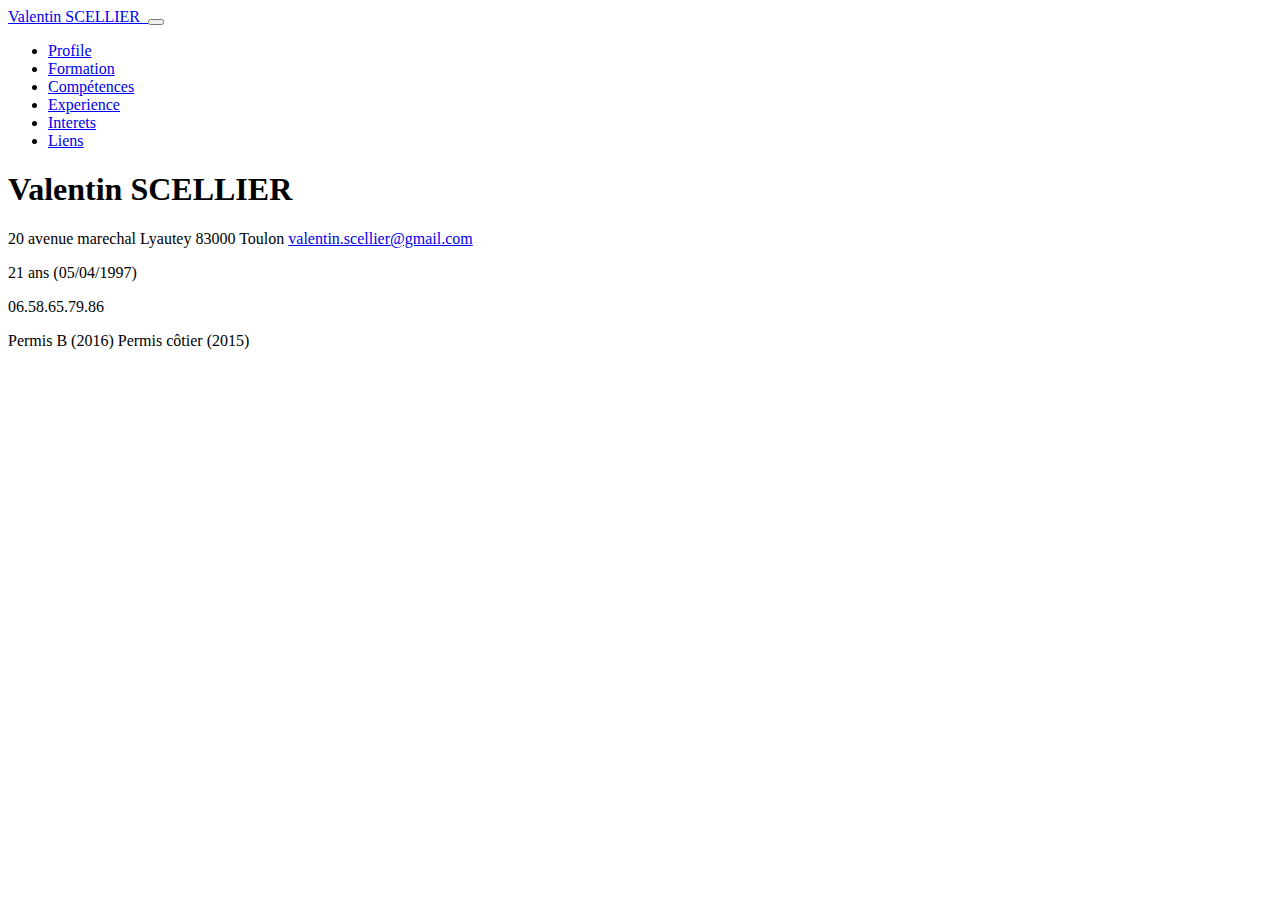
==== index.html @ 752c8156 "section profil" ====
<!DOCTYPE html>
<!DOCTYPE html>
<html lang="fr" dir="ltr">
<head>
  <meta charset="utf-8">
  <meta name="viewport" content="width=device-width, initial-scale=1, shrink-to-fit=no">
  <link href="assets/css/bootstrap.min.css" rel="stylesheet">
  <link href="assets/css/style.css" rel="stylesheet">
  <link href="https://fonts.googleapis.com/css?family=Saira+Extra+Condensed:500,700" rel="stylesheet">
  <link href="https://fonts.googleapis.com/css?family=Muli:400,400i,800,800i" rel="stylesheet">
  <link href="assets/css/all.min.css" rel="stylesheet">
  <title>CV numérique</title>
</head>
<body id="page-top">
  <nav class="navbar navbar-expand-lg navbar-dark bg-dark fixed-top" id="sideNav">
    <a class="navbar-brand js-scroll-trigger" href="#page-top">
      <span class="d-block d-lg-none">Valentin SCELLIER</span>
      <span class="d-none d-lg-block">
        <img class="img-fluid img-profile rounded-circle mx-auto mb-2" src="assets/img/profile.jpg" alt="">
      </span>
    </a>
    <button class="navbar-toggler" type="button" data-toggle="collapse" data-target="#navbarSupportedContent" aria-controls="navbarSupportedContent" aria-expanded="false" aria-label="Toggle navigation">
      <span class="navbar-toggler-icon"></span>
    </button>
    <div class="collapse navbar-collapse" id="navbarSupportedContent">
      <ul class="navbar-nav">
        <li class="nav-item">
          <a class="nav-link js-scroll-trigger" href="#profile">Profile</a>
        </li>
        <li class="nav-item">
          <a class="nav-link js-scroll-trigger" href="#formation">Formation</a>
        </li>
        <li class="nav-item">
          <a class="nav-link js-scroll-trigger" href="#competences">Compétences</a>
        </li>
        <li class="nav-item">
          <a class="nav-link js-scroll-trigger" href="#experience">Experience</a>
        </li>
        <li class="nav-item">
          <a class="nav-link js-scroll-trigger" href="#interets">Interets</a>
        </li>
        <li class="nav-item">
          <a class="nav-link js-scroll-trigger" href="#lien">Liens</a>
        </li>
      </ul>
    </div>
  </nav>
  <div id="profile" class="container-fluid p-0">
      <section class="resume-section p-3 p-lg-5 d-flex d-column" id="about">
        <div class="my-auto">
          <h1>Valentin
            <span class="text-primary">SCELLIER</span>
          </h1>
          <div class="subheading mb-5">20 avenue marechal Lyautey 83000 Toulon
            <a href="mailto:valentin.scellier@gmail.com">valentin.scellier@gmail.com</a>
          </div>
          <p class="lead mb-5">21 ans (05/04/1997)</p>
          <p class="lead mb-5">06.58.65.79.86</p>
          <p class="lead mb-5"> Permis B (2016) Permis côtier (2015)</p>
        </div>

      </section>
  <script src="assets/js/jquery.min.js"></script>
  <script src="assets/js/bootstrap.bundle.min.js"></script>
  <script src="assets/js/jquery.easing.min.js"></script>
  <script src="assets/js/resume.min.js"></script>
</body>
</html>
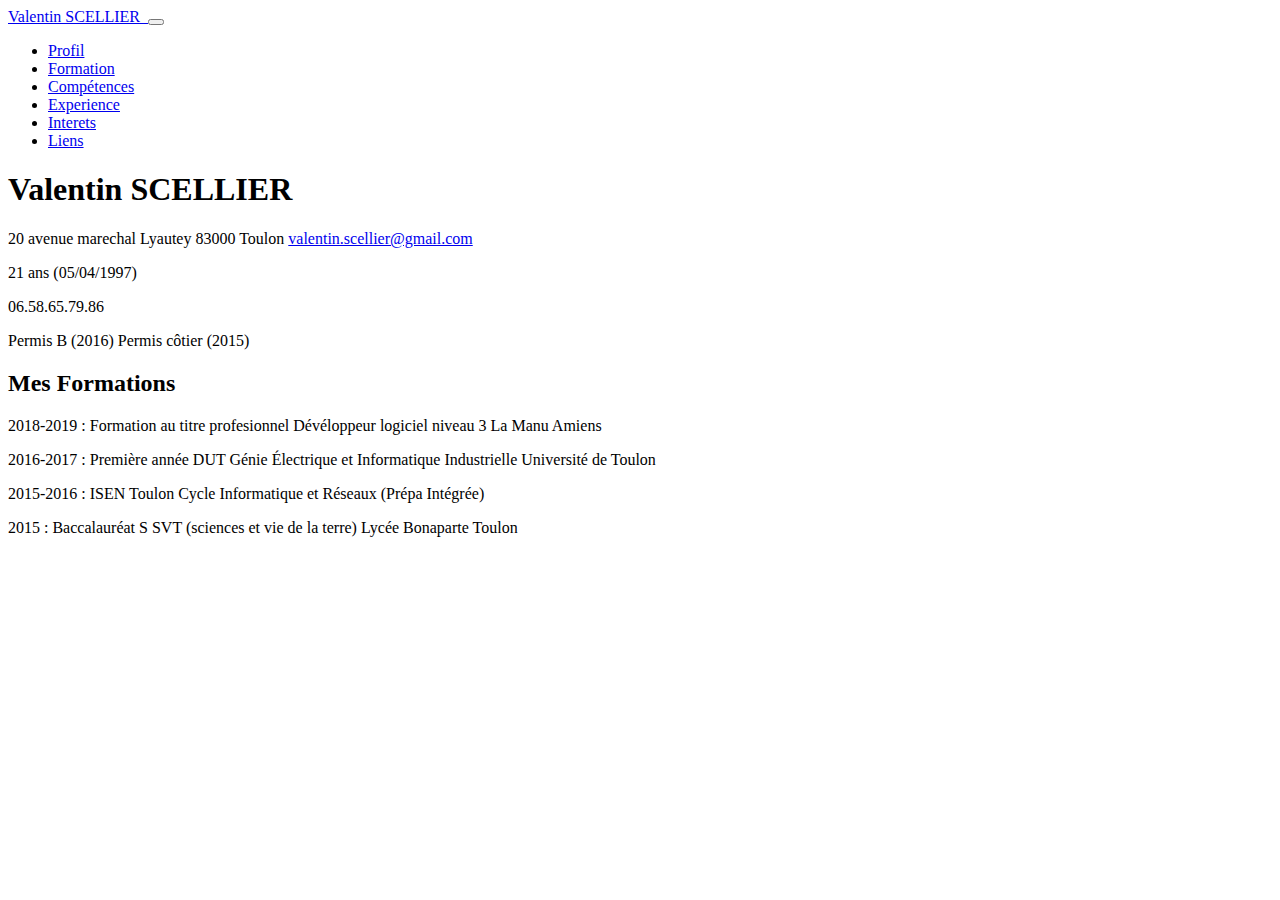
==== commit 678debdf: "section formations" ====
--- a/index.html
+++ b/index.html
@@ -25,7 +25,7 @@
     <div class="collapse navbar-collapse" id="navbarSupportedContent">
       <ul class="navbar-nav">
         <li class="nav-item">
-          <a class="nav-link js-scroll-trigger" href="#profile">Profile</a>
+          <a class="nav-link js-scroll-trigger" href="#profil">Profil</a>
         </li>
         <li class="nav-item">
           <a class="nav-link js-scroll-trigger" href="#formation">Formation</a>
@@ -45,8 +45,8 @@
       </ul>
     </div>
   </nav>
-  <div id="profile" class="container-fluid p-0">
-      <section class="resume-section p-3 p-lg-5 d-flex d-column" id="about">
+  <div id="profil" class="container-fluid p-0">
+      <section class="resume-section p-3 p-lg-5 d-flex d-column">
         <div class="my-auto">
           <h1>Valentin
             <span class="text-primary">SCELLIER</span>
@@ -58,8 +58,24 @@
           <p class="lead mb-5">06.58.65.79.86</p>
           <p class="lead mb-5"> Permis B (2016) Permis côtier (2015)</p>
         </div>
+      </section>
+      <div id="formation" class="container-fluid p-0">
+          <section class="resume-section p-3 p-lg-5 d-flex d-column">
+            <div class="my-auto">
+              <h2>Mes
+                <span class="text-primary">Formations</span>
+              </h2>
+            <div class="my-auto">
+              <p class="lead mb-5">2018-2019 : Formation au titre profesionnel Dévéloppeur logiciel niveau 3 La Manu Amiens </p>
+              <p class="lead mb-5">2016-2017 : Première année DUT Génie Électrique et Informatique Industrielle Université de Toulon </p>
+              <p class="lead mb-5">2015-2016 : ISEN Toulon Cycle Informatique et Réseaux (Prépa Intégrée) </p>
+              <p class="lead mb-5">2015 : Baccalauréat S SVT (sciences et vie de la terre) Lycée Bonaparte Toulon</p>
+            </div>
+          </section>
 
-      </section>
+
+
+
   <script src="assets/js/jquery.min.js"></script>
   <script src="assets/js/bootstrap.bundle.min.js"></script>
   <script src="assets/js/jquery.easing.min.js"></script>
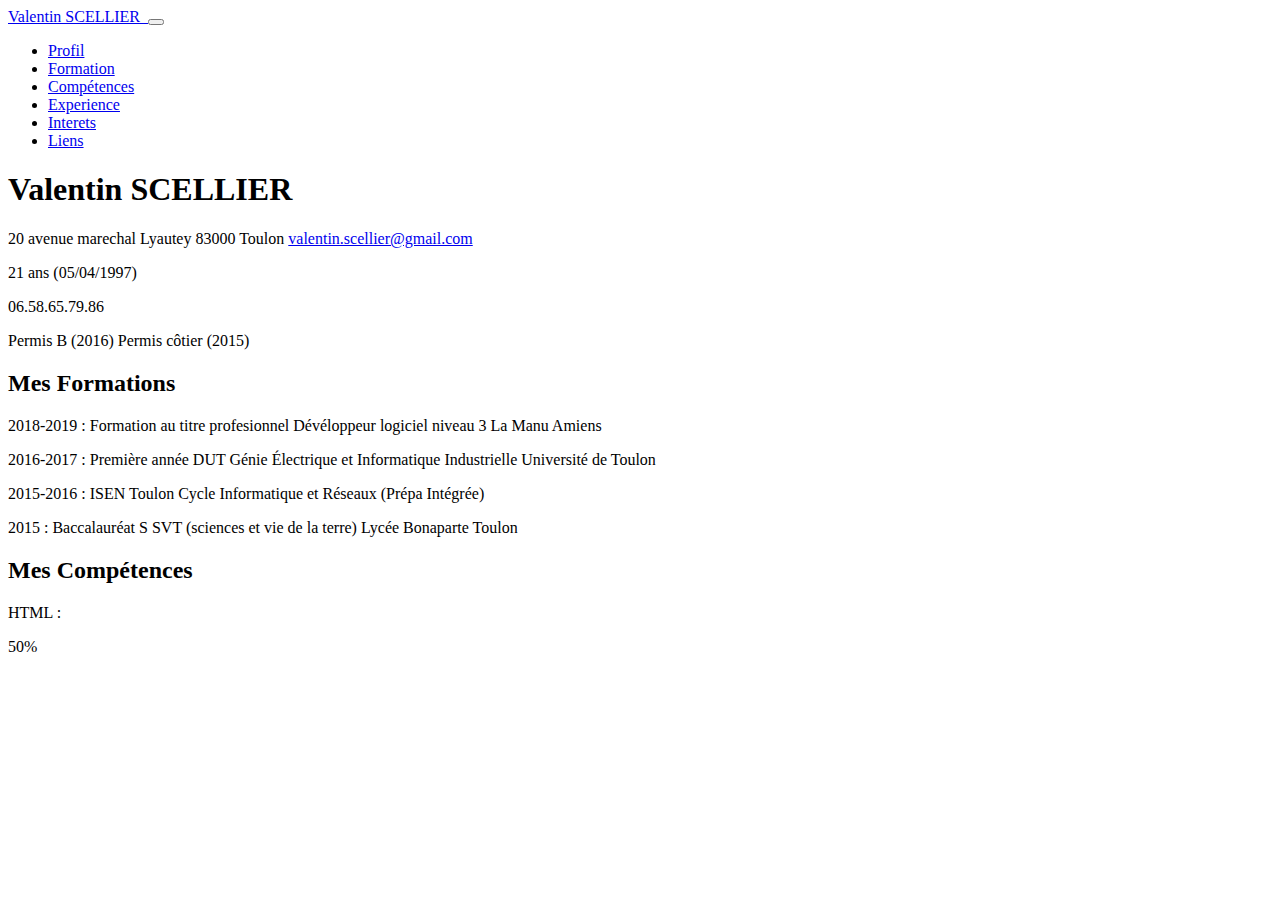
==== commit 67402e1f: "test progress" ====
--- a/index.html
+++ b/index.html
@@ -46,39 +46,54 @@
     </div>
   </nav>
   <div id="profil" class="container-fluid p-0">
+    <section class="resume-section p-3 p-lg-5 d-flex d-column">
+      <div class="my-auto">
+        <h1>Valentin
+          <span class="text-primary">SCELLIER</span>
+        </h1>
+        <div class="subheading mb-5">20 avenue marechal Lyautey 83000 Toulon
+          <a href="mailto:valentin.scellier@gmail.com"> valentin.scellier@gmail.com</a>
+        </div>
+        <p class="lead mb-5">21 ans (05/04/1997)</p>
+        <p class="lead mb-5">06.58.65.79.86</p>
+        <p class="lead mb-5"> Permis B (2016) Permis côtier (2015)</p>
+      </div>
+    </section>
+  </div>
+  <div id="formation" class="container-fluid p-0">
+    <section class="resume-section p-3 p-lg-5 d-flex d-column">
+      <div class="my-auto">
+        <h2>Mes
+          <span class="text-primary">Formations</span>
+        </h2>
+        <div class="my-auto">
+          <p class="lead mb-5">2018-2019 : Formation au titre profesionnel Dévéloppeur logiciel niveau 3 La Manu Amiens </p>
+          <p class="lead mb-5">2016-2017 : Première année DUT Génie Électrique et Informatique Industrielle Université de Toulon </p>
+          <p class="lead mb-5">2015-2016 : ISEN Toulon Cycle Informatique et Réseaux (Prépa Intégrée) </p>
+          <p class="lead mb-5">2015 : Baccalauréat S SVT (sciences et vie de la terre) Lycée Bonaparte Toulon</p>
+        </div>
+      </section>
+    </div>
+    <div id="competences" class="container-fluid p-0">
       <section class="resume-section p-3 p-lg-5 d-flex d-column">
         <div class="my-auto">
-          <h1>Valentin
-            <span class="text-primary">SCELLIER</span>
-          </h1>
-          <div class="subheading mb-5">20 avenue marechal Lyautey 83000 Toulon
-            <a href="mailto:valentin.scellier@gmail.com">valentin.scellier@gmail.com</a>
+          <h2>Mes
+            <span class="text-primary">Compétences</span>
+          </h2>
+          <div class="col-9">
+            <p> HTML : </p>
+            <div class="progress" style="height: 19px;">
+  <div class="progress-bar bg-warning" role="progressbar" style="width: 50%" aria-valuenow="50" aria-valuemin="0" aria-valuemax="100">50%</div>
+</div>
           </div>
-          <p class="lead mb-5">21 ans (05/04/1997)</p>
-          <p class="lead mb-5">06.58.65.79.86</p>
-          <p class="lead mb-5"> Permis B (2016) Permis côtier (2015)</p>
-        </div>
-      </section>
-      <div id="formation" class="container-fluid p-0">
-          <section class="resume-section p-3 p-lg-5 d-flex d-column">
-            <div class="my-auto">
-              <h2>Mes
-                <span class="text-primary">Formations</span>
-              </h2>
-            <div class="my-auto">
-              <p class="lead mb-5">2018-2019 : Formation au titre profesionnel Dévéloppeur logiciel niveau 3 La Manu Amiens </p>
-              <p class="lead mb-5">2016-2017 : Première année DUT Génie Électrique et Informatique Industrielle Université de Toulon </p>
-              <p class="lead mb-5">2015-2016 : ISEN Toulon Cycle Informatique et Réseaux (Prépa Intégrée) </p>
-              <p class="lead mb-5">2015 : Baccalauréat S SVT (sciences et vie de la terre) Lycée Bonaparte Toulon</p>
-            </div>
-          </section>
+        </section>
+      </div>
 
 
 
-
-  <script src="assets/js/jquery.min.js"></script>
-  <script src="assets/js/bootstrap.bundle.min.js"></script>
-  <script src="assets/js/jquery.easing.min.js"></script>
-  <script src="assets/js/resume.min.js"></script>
-</body>
-</html>
+    <script src="assets/js/jquery.min.js"></script>
+    <script src="assets/js/bootstrap.bundle.min.js"></script>
+    <script src="assets/js/jquery.easing.min.js"></script>
+    <script src="assets/js/resume.min.js"></script>
+  </body>
+  </html>
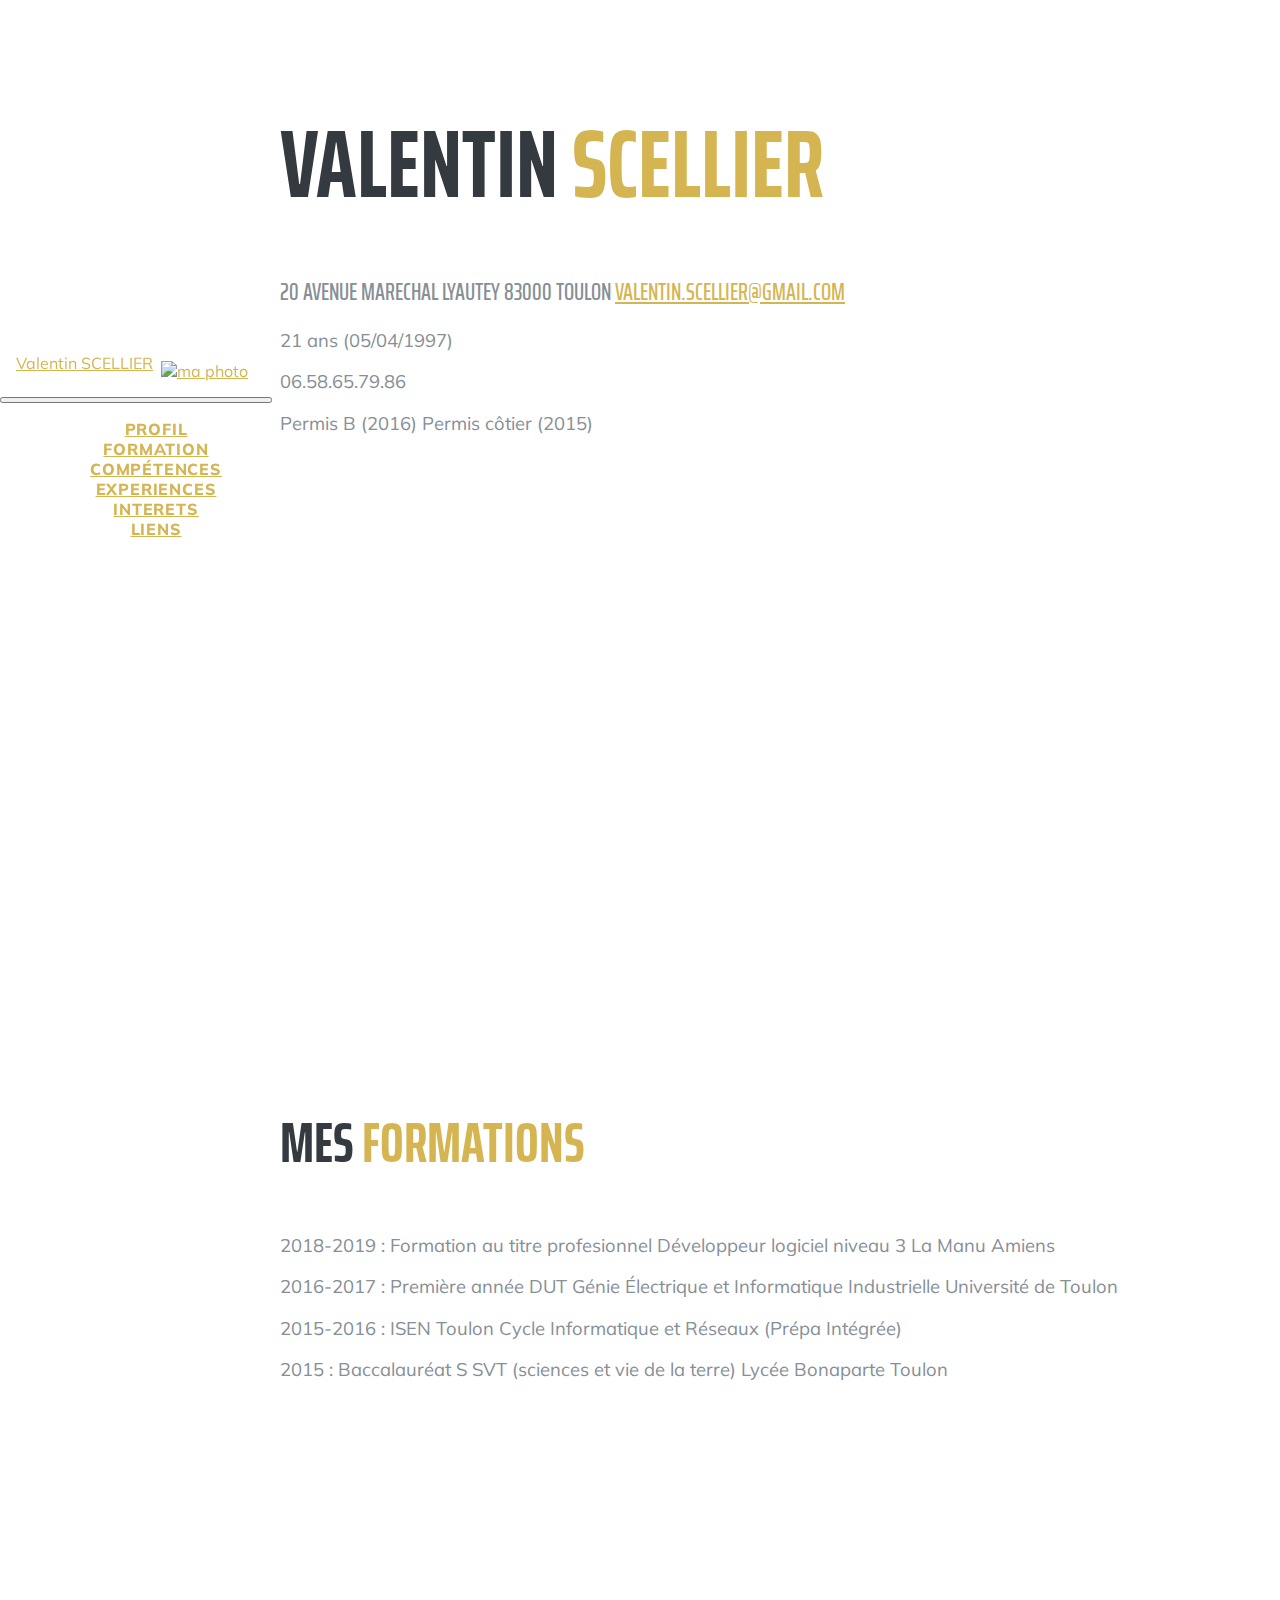
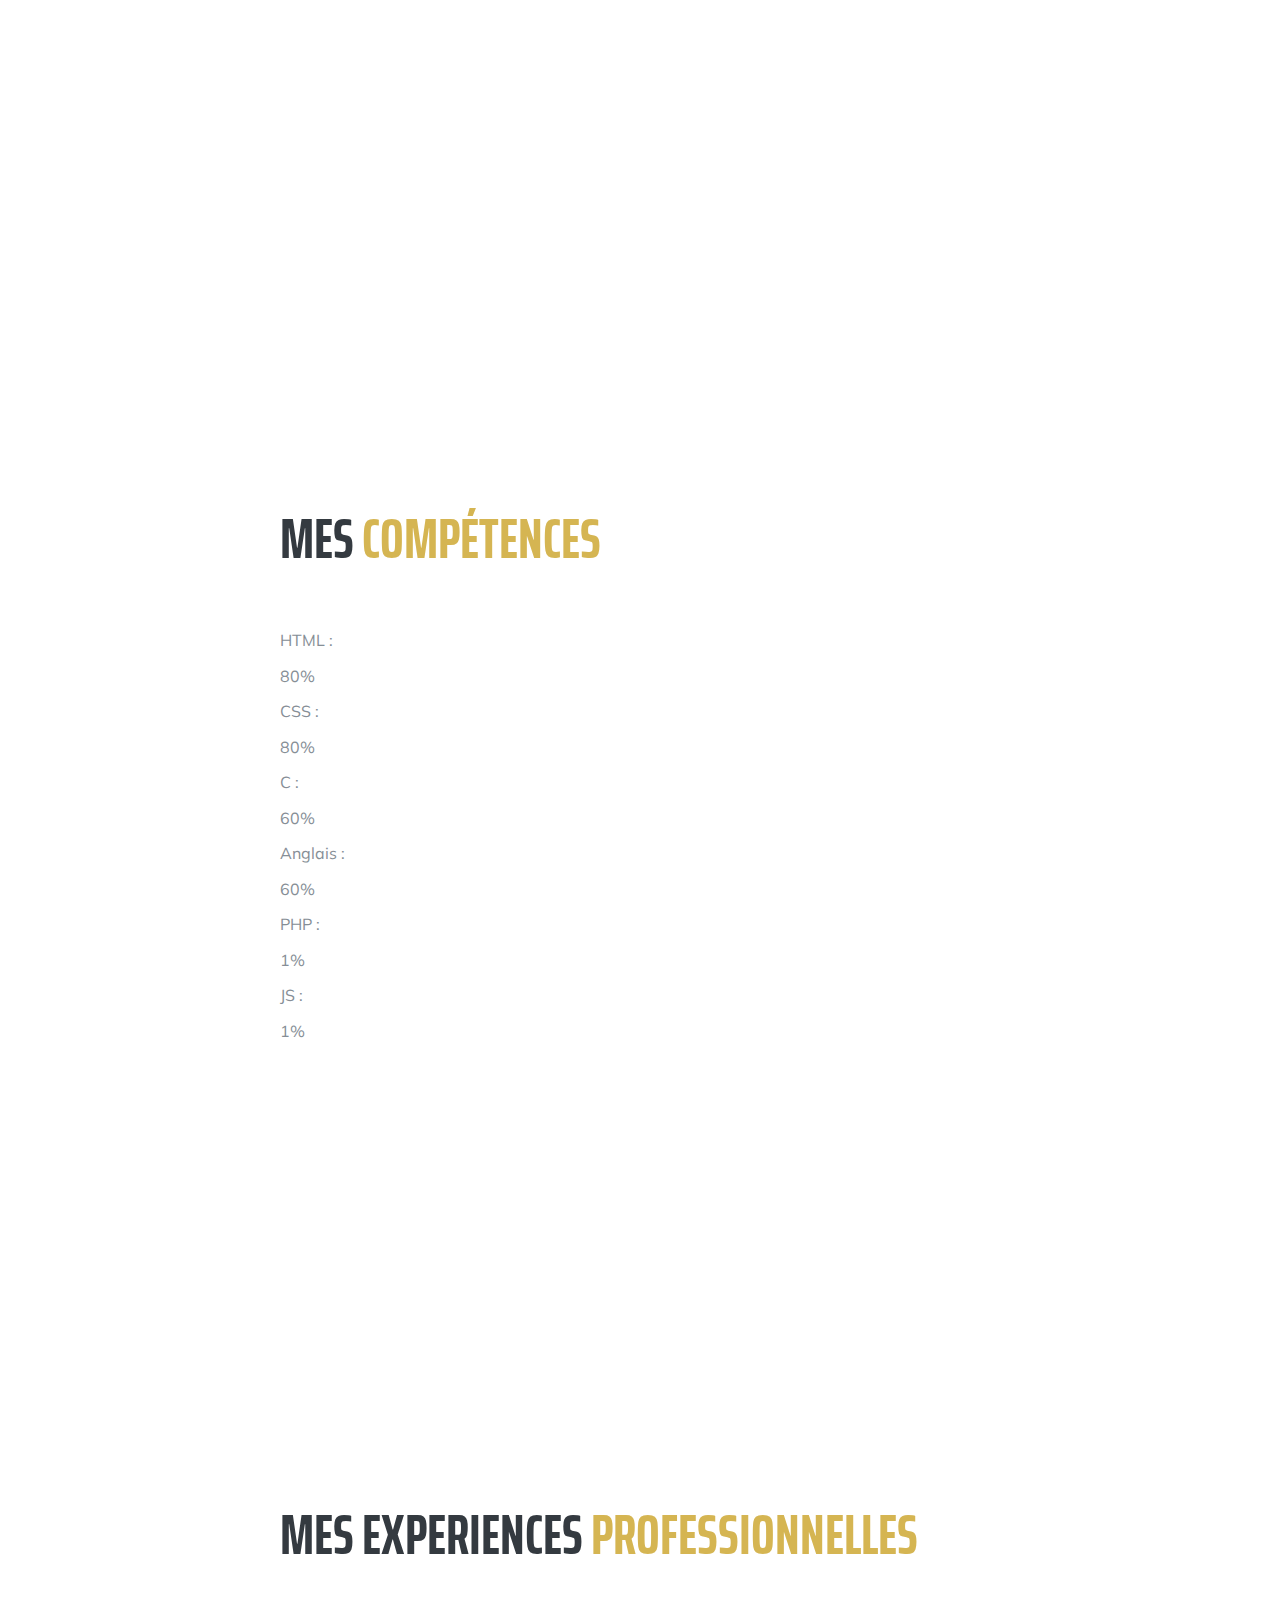
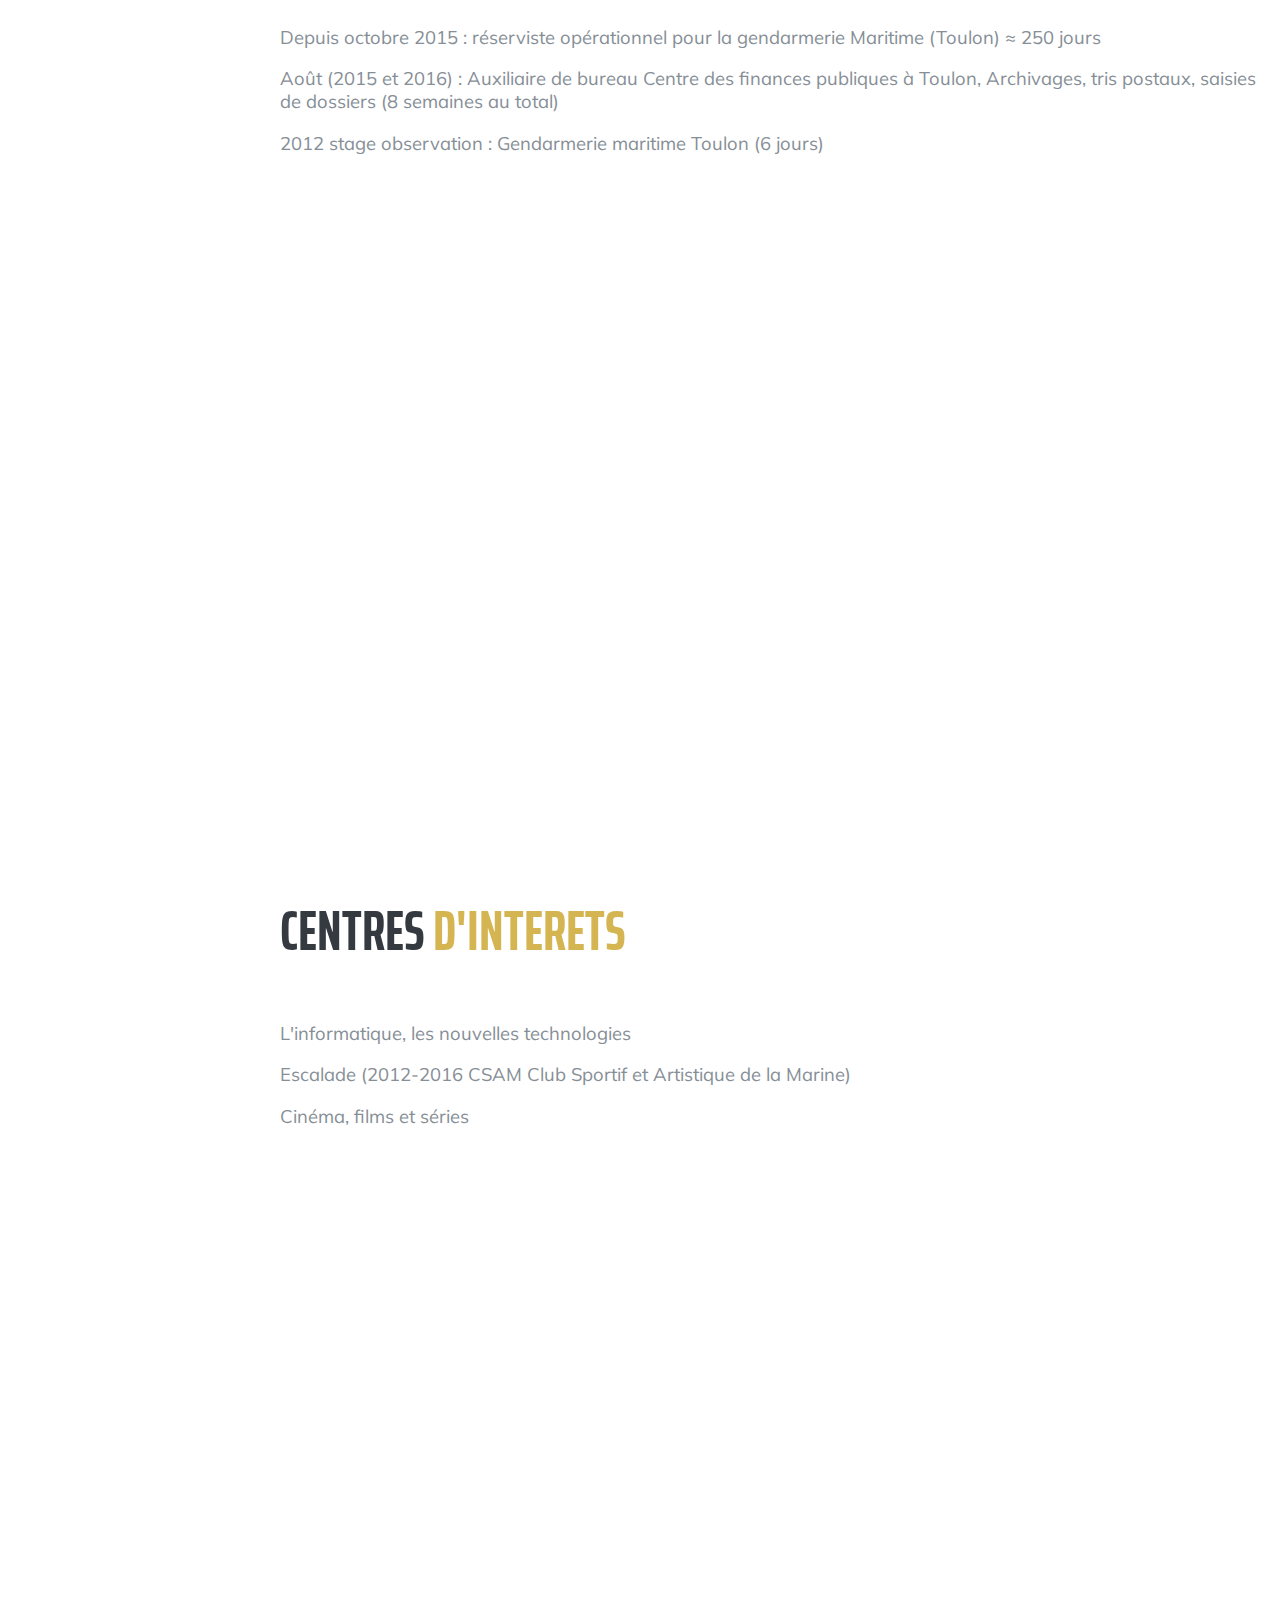
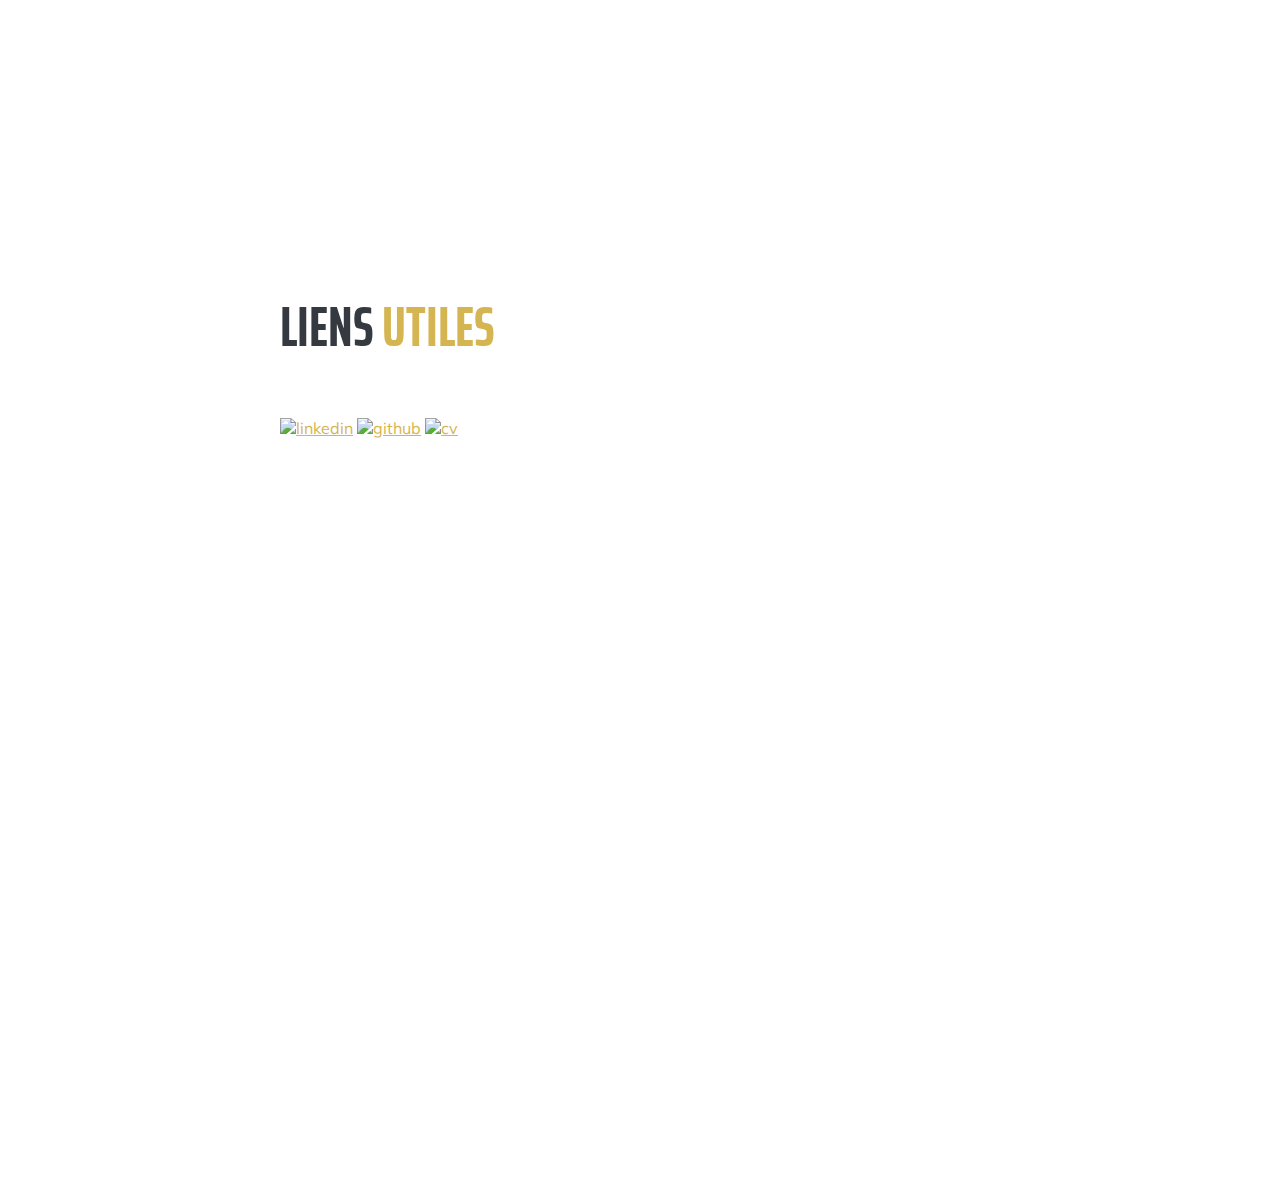
==== commit 0a7e068e: "maybe des fautes a coriger" ====
--- a/index.html
+++ b/index.html
@@ -10,13 +10,14 @@
   <link href="https://fonts.googleapis.com/css?family=Muli:400,400i,800,800i" rel="stylesheet">
   <link href="assets/css/all.min.css" rel="stylesheet">
   <title>CV numérique</title>
+  <link rel="icon" href="assets/img/favicon.png" />
 </head>
 <body id="page-top">
   <nav class="navbar navbar-expand-lg navbar-dark bg-dark fixed-top" id="sideNav">
     <a class="navbar-brand js-scroll-trigger" href="#page-top">
       <span class="d-block d-lg-none">Valentin SCELLIER</span>
       <span class="d-none d-lg-block">
-        <img class="img-fluid img-profile rounded-circle mx-auto mb-2" src="assets/img/profile.jpg" alt="">
+        <img class="img-fluid img-profile rounded-circle mx-auto mb-2" src="assets/img/profile.jpg" alt="ma photo">
       </span>
     </a>
     <button class="navbar-toggler" type="button" data-toggle="collapse" data-target="#navbarSupportedContent" aria-controls="navbarSupportedContent" aria-expanded="false" aria-label="Toggle navigation">
@@ -34,7 +35,7 @@
           <a class="nav-link js-scroll-trigger" href="#competences">Compétences</a>
         </li>
         <li class="nav-item">
-          <a class="nav-link js-scroll-trigger" href="#experience">Experience</a>
+          <a class="nav-link js-scroll-trigger" href="#experience">Experiences</a>
         </li>
         <li class="nav-item">
           <a class="nav-link js-scroll-trigger" href="#interets">Interets</a>
@@ -49,7 +50,7 @@
     <section class="resume-section p-3 p-lg-5 d-flex d-column">
       <div class="my-auto">
         <h1>Valentin
-          <span class="text-primary">SCELLIER</span>
+          <span class="text_color">SCELLIER</span>
         </h1>
         <div class="subheading mb-5">20 avenue marechal Lyautey 83000 Toulon
           <a href="mailto:valentin.scellier@gmail.com"> valentin.scellier@gmail.com</a>
@@ -64,10 +65,10 @@
     <section class="resume-section p-3 p-lg-5 d-flex d-column">
       <div class="my-auto">
         <h2>Mes
-          <span class="text-primary">Formations</span>
+          <span class="text_color">Formations</span>
         </h2>
         <div class="my-auto">
-          <p class="lead mb-5">2018-2019 : Formation au titre profesionnel Dévéloppeur logiciel niveau 3 La Manu Amiens </p>
+          <p class="lead mb-5">2018-2019 : Formation au titre profesionnel Développeur logiciel niveau 3 La Manu Amiens </p>
           <p class="lead mb-5">2016-2017 : Première année DUT Génie Électrique et Informatique Industrielle Université de Toulon </p>
           <p class="lead mb-5">2015-2016 : ISEN Toulon Cycle Informatique et Réseaux (Prépa Intégrée) </p>
           <p class="lead mb-5">2015 : Baccalauréat S SVT (sciences et vie de la terre) Lycée Bonaparte Toulon</p>
@@ -78,22 +79,94 @@
       <section class="resume-section p-3 p-lg-5 d-flex d-column">
         <div class="my-auto">
           <h2>Mes
-            <span class="text-primary">Compétences</span>
+            <span class="text_color">Compétences</span>
           </h2>
-          <div class="col-9">
-            <p> HTML : </p>
-            <div class="progress" style="height: 19px;">
-  <div class="progress-bar bg-warning" role="progressbar" style="width: 50%" aria-valuenow="50" aria-valuemin="0" aria-valuemax="100">50%</div>
-</div>
+          <div class="row">
+            <div class="col-6">
+              <p> HTML : </p>
+              <div class="progress" style="height: 19px;">
+                <div class="progress-bar bg-warning" role="progressbar" style="width: 80%" aria-valuenow="80" aria-valuemin="0" aria-valuemax="100">80%</div>
+              </div>
+            </div>
+            <div class="col-6">
+              <p> CSS : </p>
+              <div class="progress" style="height: 19px;">
+                <div class="progress-bar bg-warning" role="progressbar" style="width: 80%" aria-valuenow="80" aria-valuemin="0" aria-valuemax="100">80%</div>
+              </div>
+            </div>
+          </div>
+          <div class="row">
+            <div class="col-6">
+              <p> C : </p>
+              <div class="progress" style="height: 19px;">
+                <div class="progress-bar bg-warning" role="progressbar" style="width: 60%" aria-valuenow="60" aria-valuemin="0" aria-valuemax="100">60%</div>
+              </div>
+            </div>
+            <div class="col-6">
+              <p> Anglais : </p>
+              <div class="progress" style="height: 19px;">
+                <div class="progress-bar bg-warning" role="progressbar" style="width: 60%" aria-valuenow="60" aria-valuemin="0" aria-valuemax="100">60%</div>
+              </div>
+            </div>
+          </div>
+          <div class="row">
+            <div class="col-6">
+              <p> PHP : </p>
+              <div class="progress" style="height: 19px;">
+                <div class="progress-bar bg-warning" role="progressbar" style="width: 1%" aria-valuenow="1" aria-valuemin="0" aria-valuemax="100">1%</div>
+              </div>
+            </div>
+            <div class="col-6">
+              <p> JS : </p>
+              <div class="progress" style="height: 19px;">
+                <div class="progress-bar bg-warning" role="progressbar" style="width: 1%" aria-valuenow="1" aria-valuemin="0" aria-valuemax="100">1%</div>
+              </div>
+            </div>
           </div>
         </section>
       </div>
-
-
-
-    <script src="assets/js/jquery.min.js"></script>
-    <script src="assets/js/bootstrap.bundle.min.js"></script>
-    <script src="assets/js/jquery.easing.min.js"></script>
-    <script src="assets/js/resume.min.js"></script>
-  </body>
-  </html>
+      <div id="experience" class="container-fluid p-0">
+        <section class="resume-section p-3 p-lg-5 d-flex d-column">
+          <div class="my-auto">
+            <h2>Mes Experiences
+              <span class="text_color">Professionnelles</span>
+            </h2>
+            <div class="my-auto">
+              <p class="lead mb-5">Depuis octobre 2015 : réserviste opérationnel pour la gendarmerie Maritime (Toulon) ≈ 250 jours </p>
+              <p class="lead mb-5">Août (2015 et 2016) : Auxiliaire de bureau Centre des finances publiques à Toulon, Archivages, tris postaux, saisies de dossiers (8 semaines au total) </p>
+              <p class="lead mb-5">2012 stage observation : Gendarmerie maritime Toulon (6 jours)</p>
+            </div>
+          </section>
+        </div>
+        <div id="interets" class="container-fluid p-0">
+          <section class="resume-section p-3 p-lg-5 d-flex d-column">
+            <div class="my-auto">
+              <h2>Centres
+                <span class="text_color">d'Interets</span>
+              </h2>
+              <div class="my-auto">
+                <p class="lead mb-5">L'informatique, les nouvelles technologies </p>
+                <p class="lead mb-5"> Escalade (2012-2016 CSAM Club Sportif et Artistique de la Marine) </p>
+                <p class="lead mb-5"> Cinéma, films et séries </p>
+              </div>
+            </section>
+          </div>
+          <div id="lien" class="container-fluid p-0">
+            <section class="resume-section p-3 p-lg-5 d-flex d-column">
+              <div class="my-auto">
+                <h2>Liens
+                  <span class="text_color">Utiles</span>
+                </h2>
+                <div>
+                  <a href="https://www.linkedin.com/in/valentin-scellier-959616170/"><img src="assets/img/linkedin.png" alt="linkedin" title="linkedin"></a></img>
+                  <a href="https://github.com/ValentinSce"><img src="assets/img/github.png" alt="github" title="github"></a></img>
+                  <a href="assets/cv.pdf" download="assets/cv.pdf"><img src="assets/img/doc-cv.png" alt="cv" title="cv papier"></a></img>
+                </div>
+              </section>
+            </div>
+            <script src="assets/js/jquery.min.js"></script>
+            <script src="assets/js/bootstrap.bundle.min.js"></script>
+            <script src="assets/js/jquery.easing.min.js"></script>
+            <script src="assets/js/resume.min.js"></script>
+          </body>
+          </html>
--- a/assets/css/style.css
+++ b/assets/css/style.css
@@ -0,0 +1,172 @@
+/*!
+* Start Bootstrap - Resume v5.0.2 (https://startbootstrap.com/template-overviews/resume)
+* Copyright 2013-2018 Start Bootstrap
+* Licensed under MIT (https://github.com/BlackrockDigital/startbootstrap-resume/blob/master/LICENSE)
+*/
+
+body {
+  font-family: 'Muli', -apple-system, BlinkMacSystemFont, 'Segoe UI', Roboto, 'Helvetica Neue', Arial, sans-serif, 'Apple Color Emoji', 'Segoe UI Emoji', 'Segoe UI Symbol', 'Noto Color Emoji';
+  padding-top: 54px;
+  color: #868e96;
+}
+
+@media (min-width: 992px) {
+  body {
+    padding-top: 0;
+    padding-left: 17rem;
+  }
+}
+
+h1,
+h2 {
+  font-family: 'Saira Extra Condensed', -apple-system, BlinkMacSystemFont, 'Segoe UI', Roboto, 'Helvetica Neue', Arial, sans-serif, 'Apple Color Emoji', 'Segoe UI Emoji', 'Segoe UI Symbol', 'Noto Color Emoji';
+  font-weight: 700;
+  text-transform: uppercase;
+  color: #343a40;
+}
+
+h1 {
+  font-size: 6rem;
+  line-height: 5.5rem;
+}
+
+h2 {
+  font-size: 3.5rem;
+}
+
+p.lead {
+  font-size: 1.15rem;
+  font-weight: 400;
+}
+
+.subheading {
+  text-transform: uppercase;
+  font-weight: 500;
+  font-family: 'Saira Extra Condensed', -apple-system, BlinkMacSystemFont, 'Segoe UI', Roboto, 'Helvetica Neue', Arial, sans-serif, 'Apple Color Emoji', 'Segoe UI Emoji', 'Segoe UI Symbol', 'Noto Color Emoji';
+  font-size: 1.5rem;
+}
+
+.social-icons a {
+  display: inline-block;
+  height: 3.5rem;
+  width: 3.5rem;
+  background-color: #495057;
+  color: #fff !important;
+  border-radius: 100%;
+  text-align: center;
+  font-size: 1.5rem;
+  line-height: 3.5rem;
+  margin-right: 1rem;
+}
+
+.dev-icons {
+  font-size: 3rem;
+}
+
+.dev-icons .list-inline-item i:hover {
+  color:#D5B552 ;
+}
+
+#sideNav .navbar-nav .nav-item .nav-link {
+  font-weight: 800;
+  letter-spacing: 0.05rem;
+  text-transform: uppercase;
+}
+
+#sideNav .navbar-toggler:focus {
+  outline-color: #d48a6e;
+}
+
+@media (min-width: 992px) {
+  #sideNav {
+    text-align: center;
+    position: fixed;
+    top: 0;
+    left: 0;
+    display: -webkit-box;
+    display: -ms-flexbox;
+    display: flex;
+    -webkit-box-orient: vertical;
+    -webkit-box-direction: normal;
+    -ms-flex-direction: column;
+    flex-direction: column;
+    width: 17rem;
+    height: 100vh;
+  }
+  #sideNav .navbar-brand {
+    display: -webkit-box;
+    display: -ms-flexbox;
+    display: flex;
+    margin: auto auto 0;
+    padding: 0.5rem;
+  }
+  #sideNav .navbar-brand .img-profile {
+    max-width: 10rem;
+    max-height: 10rem;
+    border: 0.5rem solid rgba(255, 255, 255, 0.2);
+  }
+  #sideNav .navbar-collapse {
+    display: -webkit-box;
+    display: -ms-flexbox;
+    display: flex;
+    -webkit-box-align: start;
+    -ms-flex-align: start;
+    align-items: flex-start;
+    -webkit-box-flex: 0;
+    -ms-flex-positive: 0;
+    flex-grow: 0;
+    width: 100%;
+    margin-bottom: auto;
+  }
+  #sideNav .navbar-collapse .navbar-nav {
+    -webkit-box-orient: vertical;
+    -webkit-box-direction: normal;
+    -ms-flex-direction: column;
+    flex-direction: column;
+    width: 100%;
+  }
+  #sideNav .navbar-collapse .navbar-nav .nav-item {
+    display: block;
+  }
+  #sideNav .navbar-collapse .navbar-nav .nav-item .nav-link {
+    display: block;
+  }
+}
+
+section.resume-section {
+  padding-top: 5rem !important;
+  padding-bottom: 5rem !important;
+  max-width: 75rem;
+}
+
+section.resume-section .resume-item .resume-date {
+  min-width: none;
+}
+
+@media (min-width: 768px) {
+  section.resume-section {
+    min-height: 100vh;
+  }
+  section.resume-section .resume-item .resume-date {
+    min-width: 18rem;
+  }
+}
+
+@media (min-width: 992px) {
+  section.resume-section {
+    padding-top: 3rem !important;
+    padding-bottom: 3rem !important;
+  }
+}
+
+.bg-primary {
+  background-color:#D5B552 !important;
+}
+
+.text_color {
+  color:#D5B552  !important;
+}
+
+a {
+  color:#D5B552 ;
+}
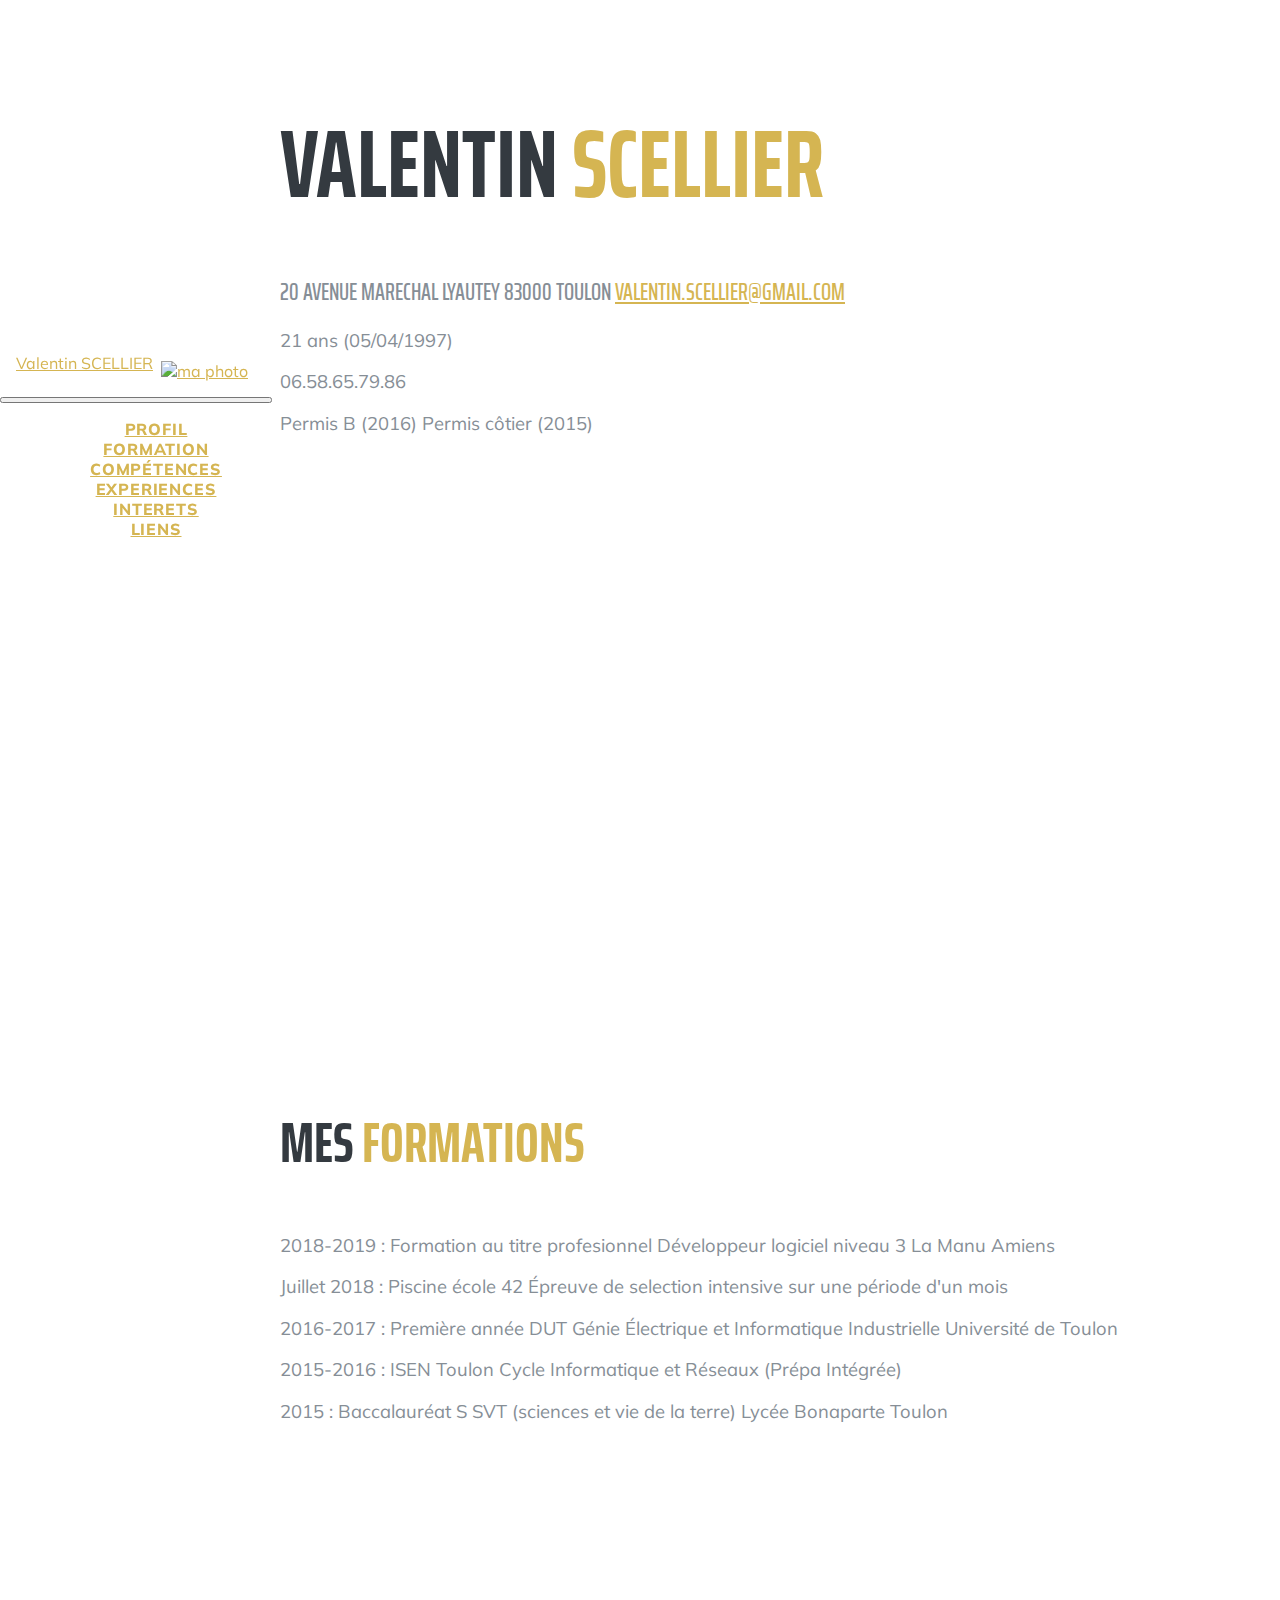
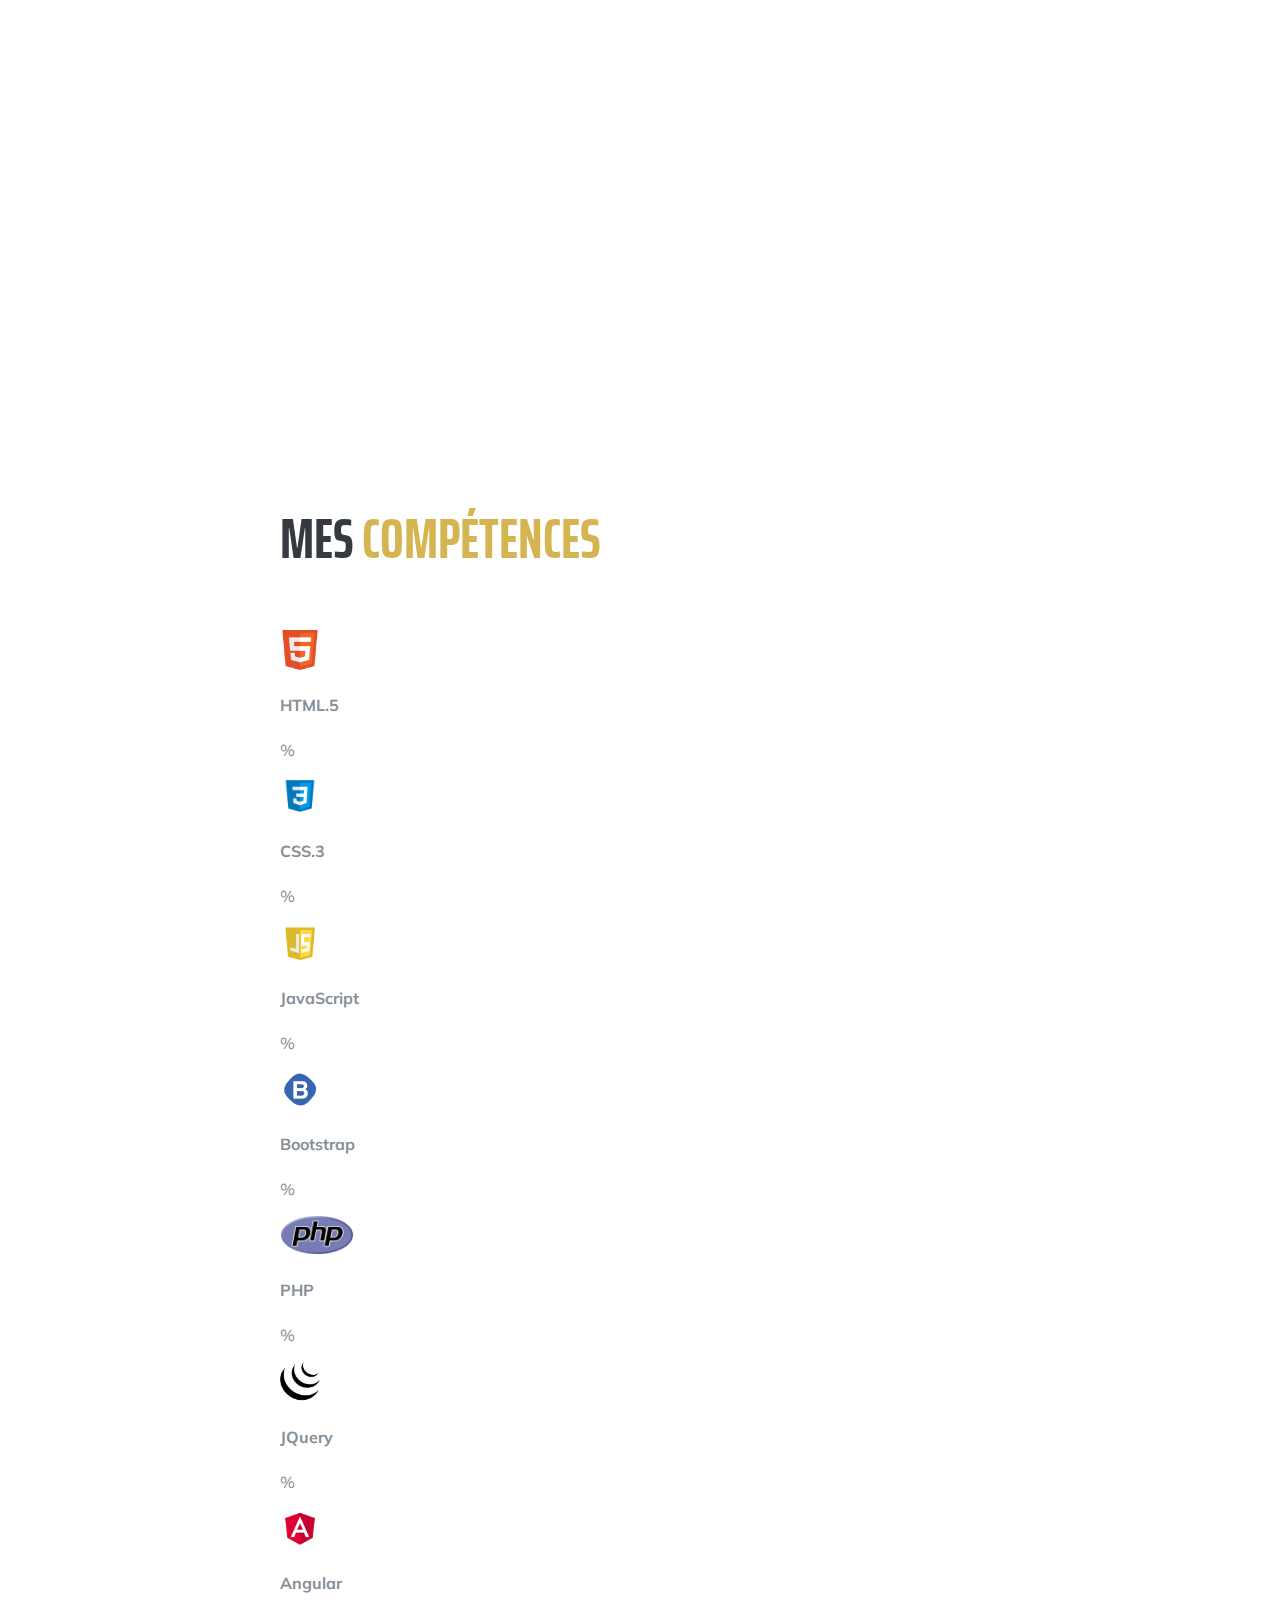
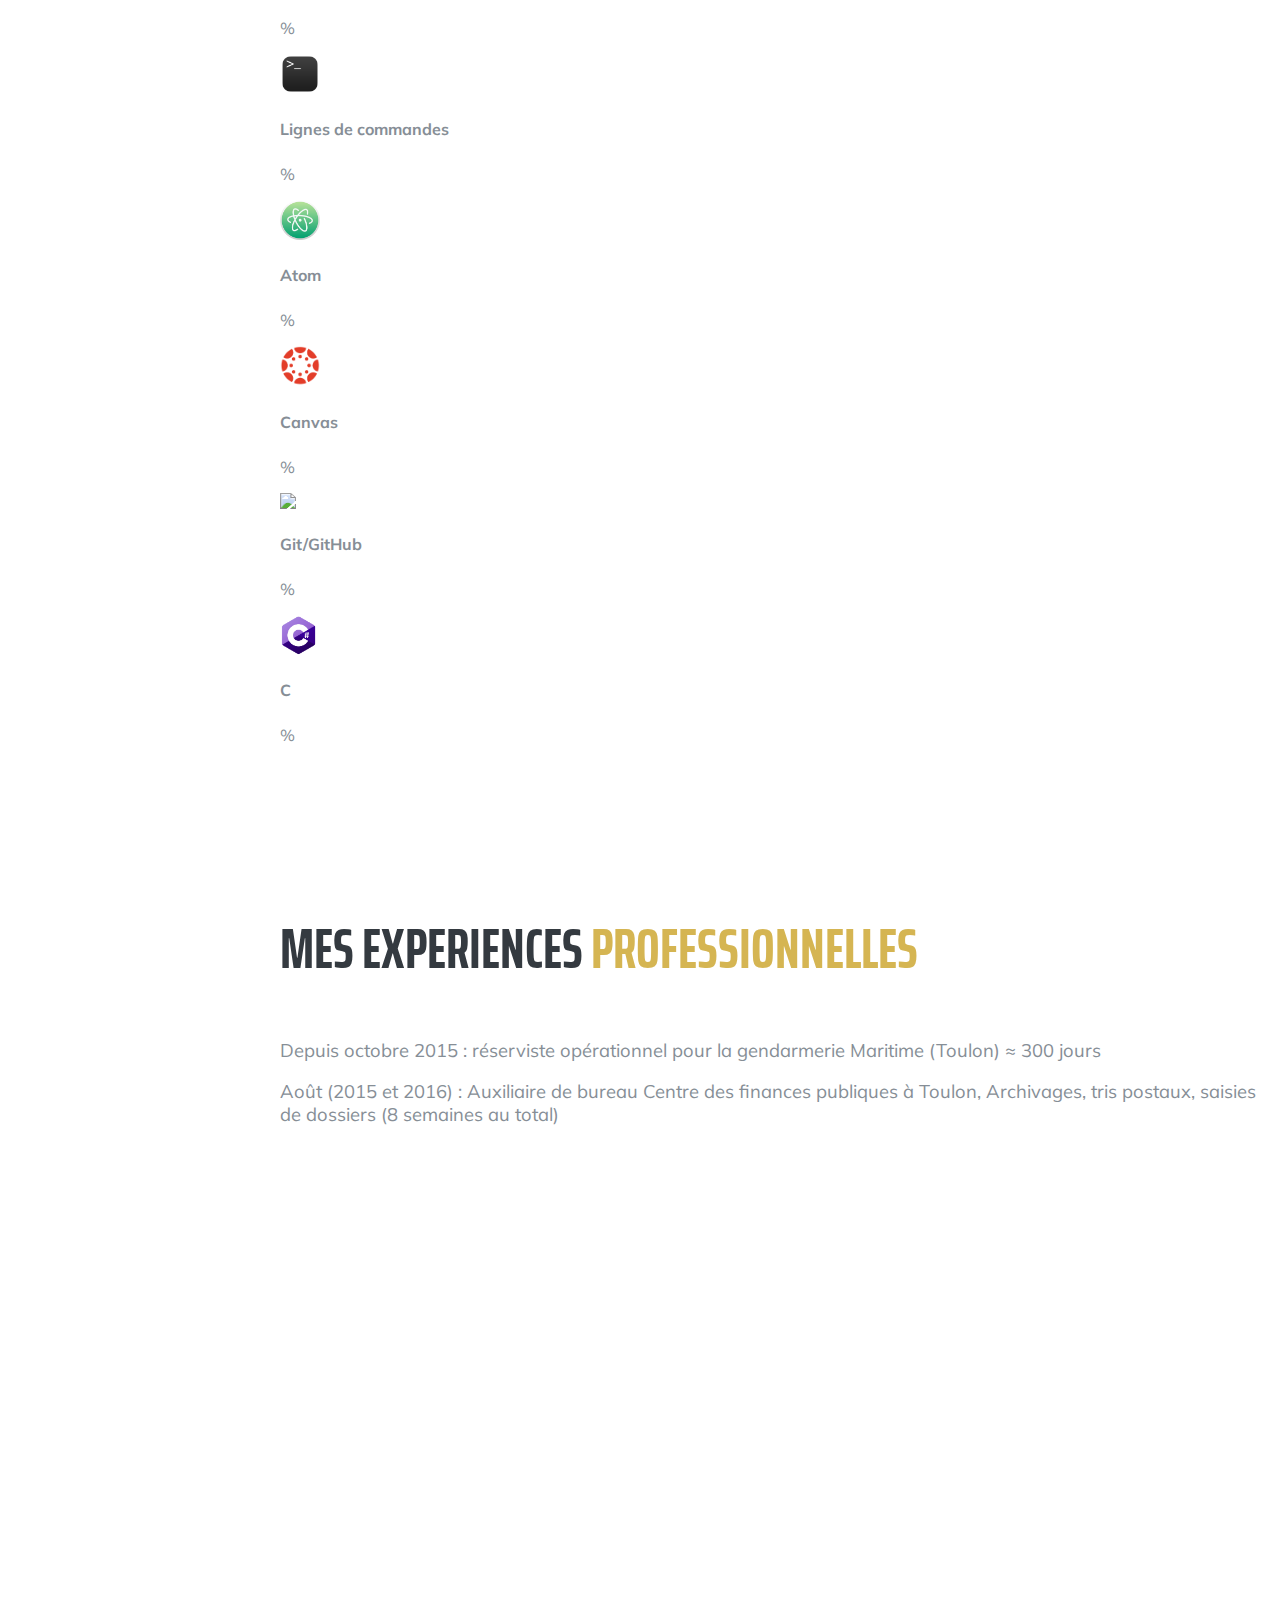
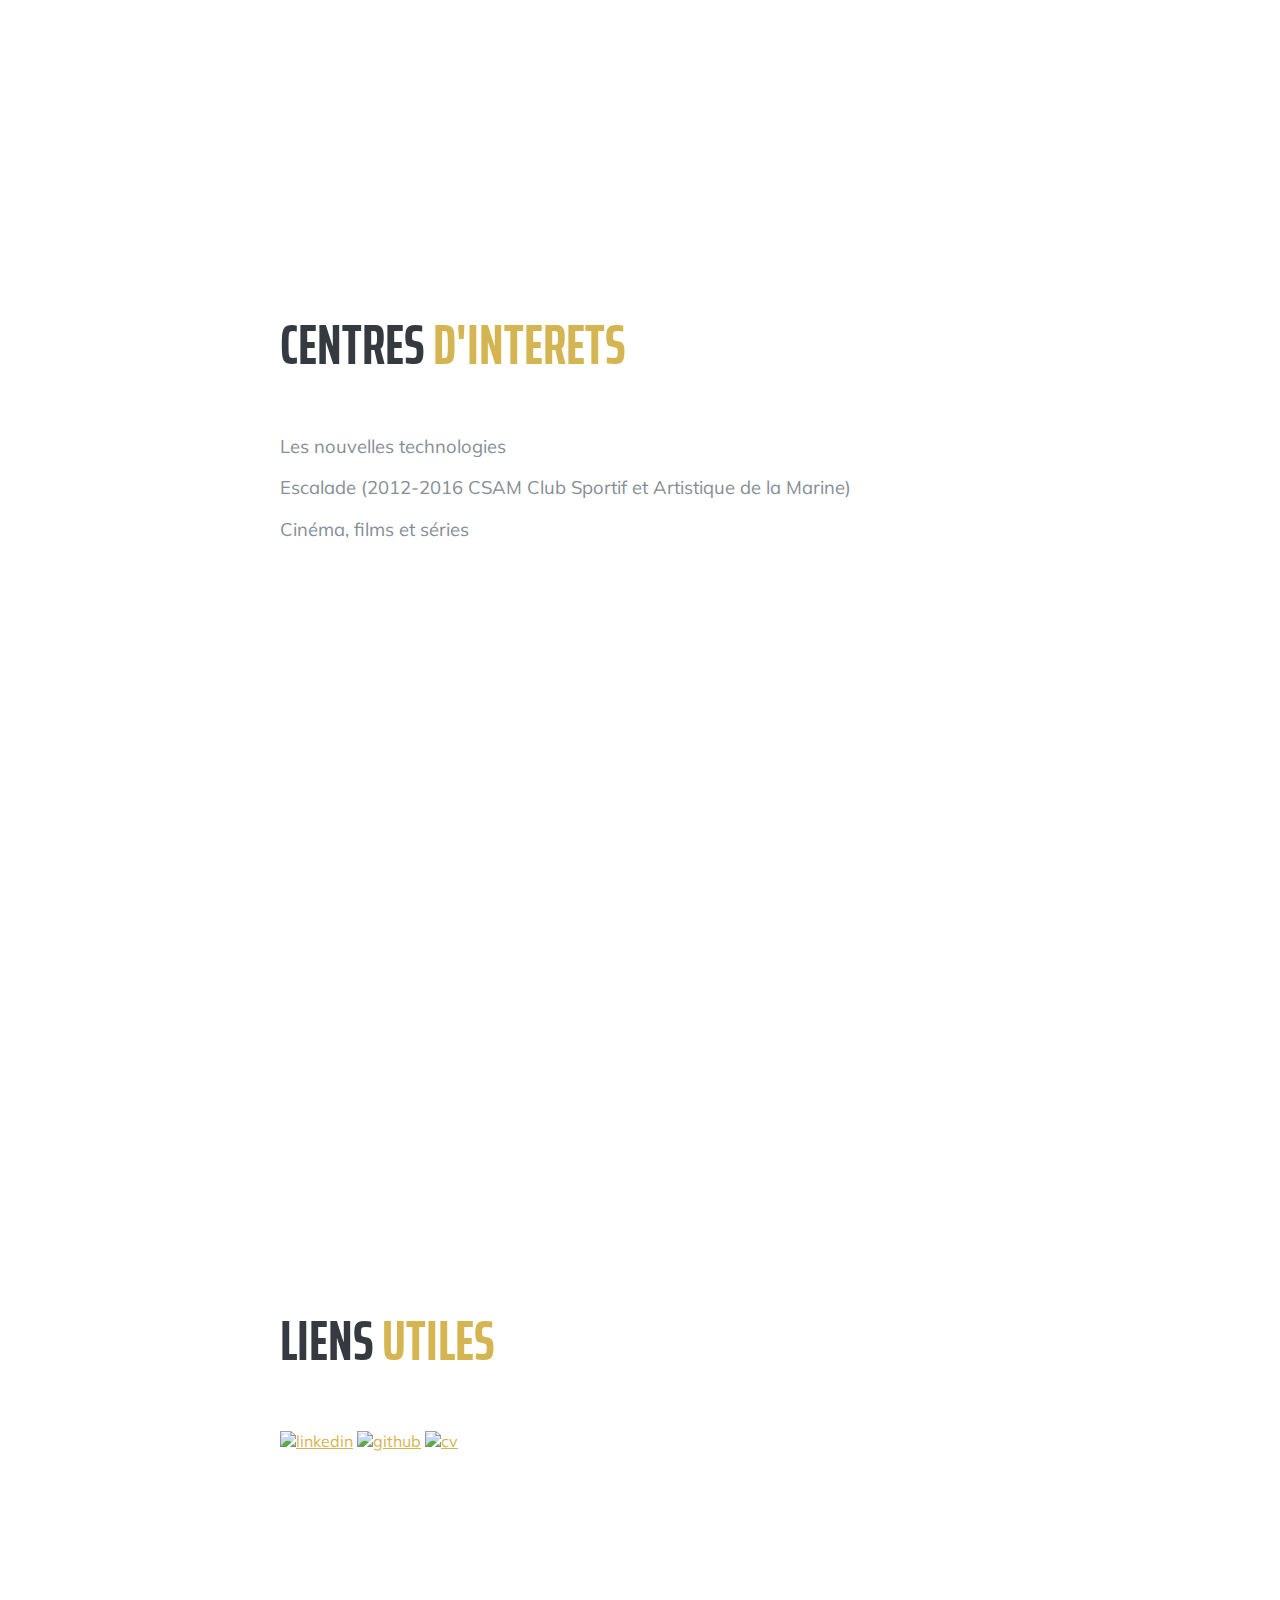
==== commit eac4e682: "maj new competences" ====
--- a/index.html
+++ b/index.html
@@ -1,4 +1,3 @@
-<!DOCTYPE html>
 <!DOCTYPE html>
 <html lang="fr" dir="ltr">
 <head>
@@ -9,8 +8,8 @@
   <link href="https://fonts.googleapis.com/css?family=Saira+Extra+Condensed:500,700" rel="stylesheet">
   <link href="https://fonts.googleapis.com/css?family=Muli:400,400i,800,800i" rel="stylesheet">
   <link href="assets/css/all.min.css" rel="stylesheet">
+  <link rel="icon" href="assets/img/favicon.png" />
   <title>CV numérique</title>
-  <link rel="icon" href="assets/img/favicon.png" />
 </head>
 <body id="page-top">
   <nav class="navbar navbar-expand-lg navbar-dark bg-dark fixed-top" id="sideNav">
@@ -69,6 +68,7 @@
         </h2>
         <div class="my-auto">
           <p class="lead mb-5">2018-2019 : Formation au titre profesionnel Développeur logiciel niveau 3 La Manu Amiens </p>
+          <p class="lead mb-5">Juillet 2018 : Piscine école 42 Épreuve de selection intensive sur une période d'un mois </p>
           <p class="lead mb-5">2016-2017 : Première année DUT Génie Électrique et Informatique Industrielle Université de Toulon </p>
           <p class="lead mb-5">2015-2016 : ISEN Toulon Cycle Informatique et Réseaux (Prépa Intégrée) </p>
           <p class="lead mb-5">2015 : Baccalauréat S SVT (sciences et vie de la terre) Lycée Bonaparte Toulon</p>
@@ -82,91 +82,149 @@
             <span class="text_color">Compétences</span>
           </h2>
           <div class="row">
-            <div class="col-6">
-              <p> HTML : </p>
-              <div class="progress" style="height: 19px;">
-                <div class="progress-bar bg-warning" role="progressbar" style="width: 80%" aria-valuenow="80" aria-valuemin="0" aria-valuemax="100">80%</div>
-              </div>
-            </div>
-            <div class="col-6">
-              <p> CSS : </p>
-              <div class="progress" style="height: 19px;">
-                <div class="progress-bar bg-warning" role="progressbar" style="width: 80%" aria-valuenow="80" aria-valuemin="0" aria-valuemax="100">80%</div>
-              </div>
-            </div>
-          </div>
-          <div class="row">
-            <div class="col-6">
-              <p> C : </p>
-              <div class="progress" style="height: 19px;">
-                <div class="progress-bar bg-warning" role="progressbar" style="width: 60%" aria-valuenow="60" aria-valuemin="0" aria-valuemax="100">60%</div>
-              </div>
-            </div>
-            <div class="col-6">
-              <p> Anglais : </p>
-              <div class="progress" style="height: 19px;">
-                <div class="progress-bar bg-warning" role="progressbar" style="width: 60%" aria-valuenow="60" aria-valuemin="0" aria-valuemax="100">60%</div>
-              </div>
-            </div>
-          </div>
-          <div class="row">
-            <div class="col-6">
-              <p> PHP : </p>
-              <div class="progress" style="height: 19px;">
-                <div class="progress-bar bg-warning" role="progressbar" style="width: 1%" aria-valuenow="1" aria-valuemin="0" aria-valuemax="100">1%</div>
-              </div>
-            </div>
-            <div class="col-6">
-              <p> JS : </p>
-              <div class="progress" style="height: 19px;">
-                <div class="progress-bar bg-warning" role="progressbar" style="width: 1%" aria-valuenow="1" aria-valuemin="0" aria-valuemax="100">1%</div>
-              </div>
-            </div>
-          </div>
-        </section>
-      </div>
-      <div id="experience" class="container-fluid p-0">
-        <section class="resume-section p-3 p-lg-5 d-flex d-column">
-          <div class="my-auto">
-            <h2>Mes Experiences
-              <span class="text_color">Professionnelles</span>
-            </h2>
-            <div class="my-auto">
-              <p class="lead mb-5">Depuis octobre 2015 : réserviste opérationnel pour la gendarmerie Maritime (Toulon) ≈ 250 jours </p>
-              <p class="lead mb-5">Août (2015 et 2016) : Auxiliaire de bureau Centre des finances publiques à Toulon, Archivages, tris postaux, saisies de dossiers (8 semaines au total) </p>
-              <p class="lead mb-5">2012 stage observation : Gendarmerie maritime Toulon (6 jours)</p>
+            <div class="col-4">
+              <div class="item wow fadeInUpBig animated animated" data-number="75%" style="visibility: visible;">
+                <img src="assets/img/HTML5_Badge_512.png" height="40px" opacity=0.7></img>
+                <h4>HTML.5</h4>
+                <p id="number1" class="number"></p>
+                <p>%</p>
+              </div>
+            </div>
+            <div class="col-4">
+              <div class="item wow fadeInUpBig animated animated" data-number="75%" style="visibility: visible;">
+                <img src="assets/img/css3.png" height="40px"></img>
+                <h4>CSS.3</h4>
+                <p id="number2" class="number"></p>
+                <p>%</p>
+              </div>
+            </div>
+            <div class="col-4">
+              <div class="item wow fadeInUpBig animated animated" data-number="75%" style="visibility: visible;">
+                <img src="assets/img/javascript.png" height="40px"></img>
+                <h4>JavaScript</h4>
+                <p id="number3" class="number"></p>
+                <p>%</p>
+              </div>
+            </div>
+            <div class="col-4">
+              <div class="item wow fadeInUpBig animated animated" data-number="75%" style="visibility: visible;">
+                <img src="assets/img/Bootstrap-512.png" height="40px"></img>
+                <h4>Bootstrap</h4>
+                <p id="number4" class="number"></p>
+                <p>%</p>
+              </div>
+            </div>
+            <div class="col-4">
+              <div class="item wow fadeInUpBig animated animated" data-number="75%" style="visibility: visible;">
+                <img src="assets/img/php.png" height="40px"></img>
+                <h4>PHP</h4>
+                <p id="number5" class="number"></p>
+                <p>%</p>
+              </div>
+            </div>
+            <div class="col-4">
+              <div class="item wow fadeInUpBig animated animated" data-number="75%" style="visibility: visible;">
+                <img src="assets/img/jquery-512.png" height="40px"></img>
+                <h4>JQuery</h4>
+                <p id="number6" class="number"></p>
+                <p>%</p>
+              </div>
+            </div>
+
+            <div class="col-4">
+              <div class="item wow fadeInUpBig animated animated" data-number="75%" style="visibility: visible;">
+                <img src="assets/img/Angular_full_color_logo.svg.png" height="40px"></img>
+                <h4>Angular</h4>
+                <p id="number7" class="number"></p>
+                <p>%</p>
+              </div>
+            </div>
+            <div class="col-4">
+              <div class="item wow fadeInUpBig animated animated" data-number="75%" style="visibility: visible;">
+                <img src="assets/img/avatar.png" height="40px"></img>
+                <h4>Lignes de commandes</h4>
+                <p id="number8" class="number"></p>
+                <p>%</p>
+              </div>
+            </div>
+            <div class="col-4">
+              <div class="item wow fadeInUpBig animated animated" data-number="75%" style="visibility: visible;">
+                <img src="assets/img/atom-4-logo-png-transparent.png" height="40px"></img>
+                <h4>Atom</h4>
+                <p id="number9" class="number"></p>
+                <p>%</p>
+              </div>
+            </div>
+
+              <div class="col-4">
+                <div class="item wow fadeInUpBig animated animated" data-number="75%" style="visibility: visible;">
+                  <img src="assets/img/Canvas-Logo.png" height="40px"></img>
+                  <h4>Canvas</h4>
+                  <p id="number10" class="number"></p>
+                  <p>%</p>
+                </div>
+              </div>
+              <div class="col-4">
+                <div class="item wow fadeInUpBig animated animated" data-number="75%" style="visibility: visible;">
+                  <img src="assets/img/github.png" height="40px"></img>
+                  <h4> Git/GitHub</h4>
+                  <p id="number11" class="number"></p>
+                  <p>%</p>
+                </div>
+              </div>
+              <div class="col-4">
+                <div class="item wow fadeInUpBig animated animated" data-number="75%" style="visibility: visible;">
+                  <img src="assets/img/c.png" height="40px"></img>
+                  <h4>C</h4>
+                  <p id="number12" class="number"></p>
+                  <p>%</p>
+                </div>
+              </div>
             </div>
           </section>
         </div>
-        <div id="interets" class="container-fluid p-0">
+        <div id="experience" class="container-fluid p-0">
           <section class="resume-section p-3 p-lg-5 d-flex d-column">
             <div class="my-auto">
-              <h2>Centres
-                <span class="text_color">d'Interets</span>
+              <h2>Mes Experiences
+                <span class="text_color">Professionnelles</span>
               </h2>
               <div class="my-auto">
-                <p class="lead mb-5">L'informatique, les nouvelles technologies </p>
-                <p class="lead mb-5"> Escalade (2012-2016 CSAM Club Sportif et Artistique de la Marine) </p>
-                <p class="lead mb-5"> Cinéma, films et séries </p>
+                <p class="lead mb-5">Depuis octobre 2015 : réserviste opérationnel pour la gendarmerie Maritime (Toulon) ≈ 300 jours </p>
+                <p class="lead mb-5">Août (2015 et 2016) : Auxiliaire de bureau Centre des finances publiques à Toulon, Archivages, tris postaux, saisies de dossiers (8 semaines au total) </p>
               </div>
             </section>
           </div>
-          <div id="lien" class="container-fluid p-0">
+          <div id="interets" class="container-fluid p-0">
             <section class="resume-section p-3 p-lg-5 d-flex d-column">
               <div class="my-auto">
-                <h2>Liens
-                  <span class="text_color">Utiles</span>
+                <h2>Centres
+                  <span class="text_color">d'Interets</span>
                 </h2>
-                <div>
-                  <a href="https://www.linkedin.com/in/valentin-scellier-959616170/"><img src="assets/img/linkedin.png" alt="linkedin" title="linkedin"></a></img>
-                  <a href="https://github.com/ValentinSce"><img src="assets/img/github.png" alt="github" title="github"></a></img>
-                  <a href="assets/cv.pdf" download="assets/cv.pdf"><img src="assets/img/doc-cv.png" alt="cv" title="cv papier"></a></img>
+                <div class="my-auto">
+                  <p class="lead mb-5">Les nouvelles technologies </p>
+                  <p class="lead mb-5"> Escalade (2012-2016 CSAM Club Sportif et Artistique de la Marine) </p>
+                  <p class="lead mb-5"> Cinéma, films et séries </p>
                 </div>
               </section>
             </div>
-            <script src="assets/js/jquery.min.js"></script>
-            <script src="assets/js/bootstrap.bundle.min.js"></script>
-            <script src="assets/js/jquery.easing.min.js"></script>
-            <script src="assets/js/resume.min.js"></script>
-          </body>
-          </html>
+            <div id="lien" class="container-fluid p-0">
+              <section class="resume-section p-3 p-lg-5 d-flex d-column">
+                <div class="my-auto">
+                  <h2>Liens
+                    <span class="text_color">Utiles</span>
+                  </h2>
+                  <div>
+                    <a href="https://www.linkedin.com/in/valentin-scellier-959616170/"><img src="assets/img/linkedin.png" alt="linkedin" title="linkedin"></a></img>
+                    <a href="https://github.com/ValentinSce"><img src="assets/img/github.png" alt="github" title="github"></a></img>
+                    <a href="assets/cv.pdf" download="Valentin_Scellier.pdf"><img src="assets/img/doc-cv.png" alt="cv" title="cv papier"></a></img>
+                  </div>
+                </section>
+              </div>
+              <script src="assets/js/jquery.min.js"></script>
+              <script src="assets/js/bootstrap.bundle.min.js"></script>
+              <script src="assets/js/jquery.easing.min.js"></script>
+              <script src="assets/js/resume.min.js"></script>
+              <script src="assets/js/competence.js"></script>
+            </body>
+            </html>
--- a/assets/css/style.css
+++ b/assets/css/style.css
@@ -170,3 +170,7 @@
 a {
   color:#D5B552 ;
 }
+
+.number{
+  font-size: 25px;
+}
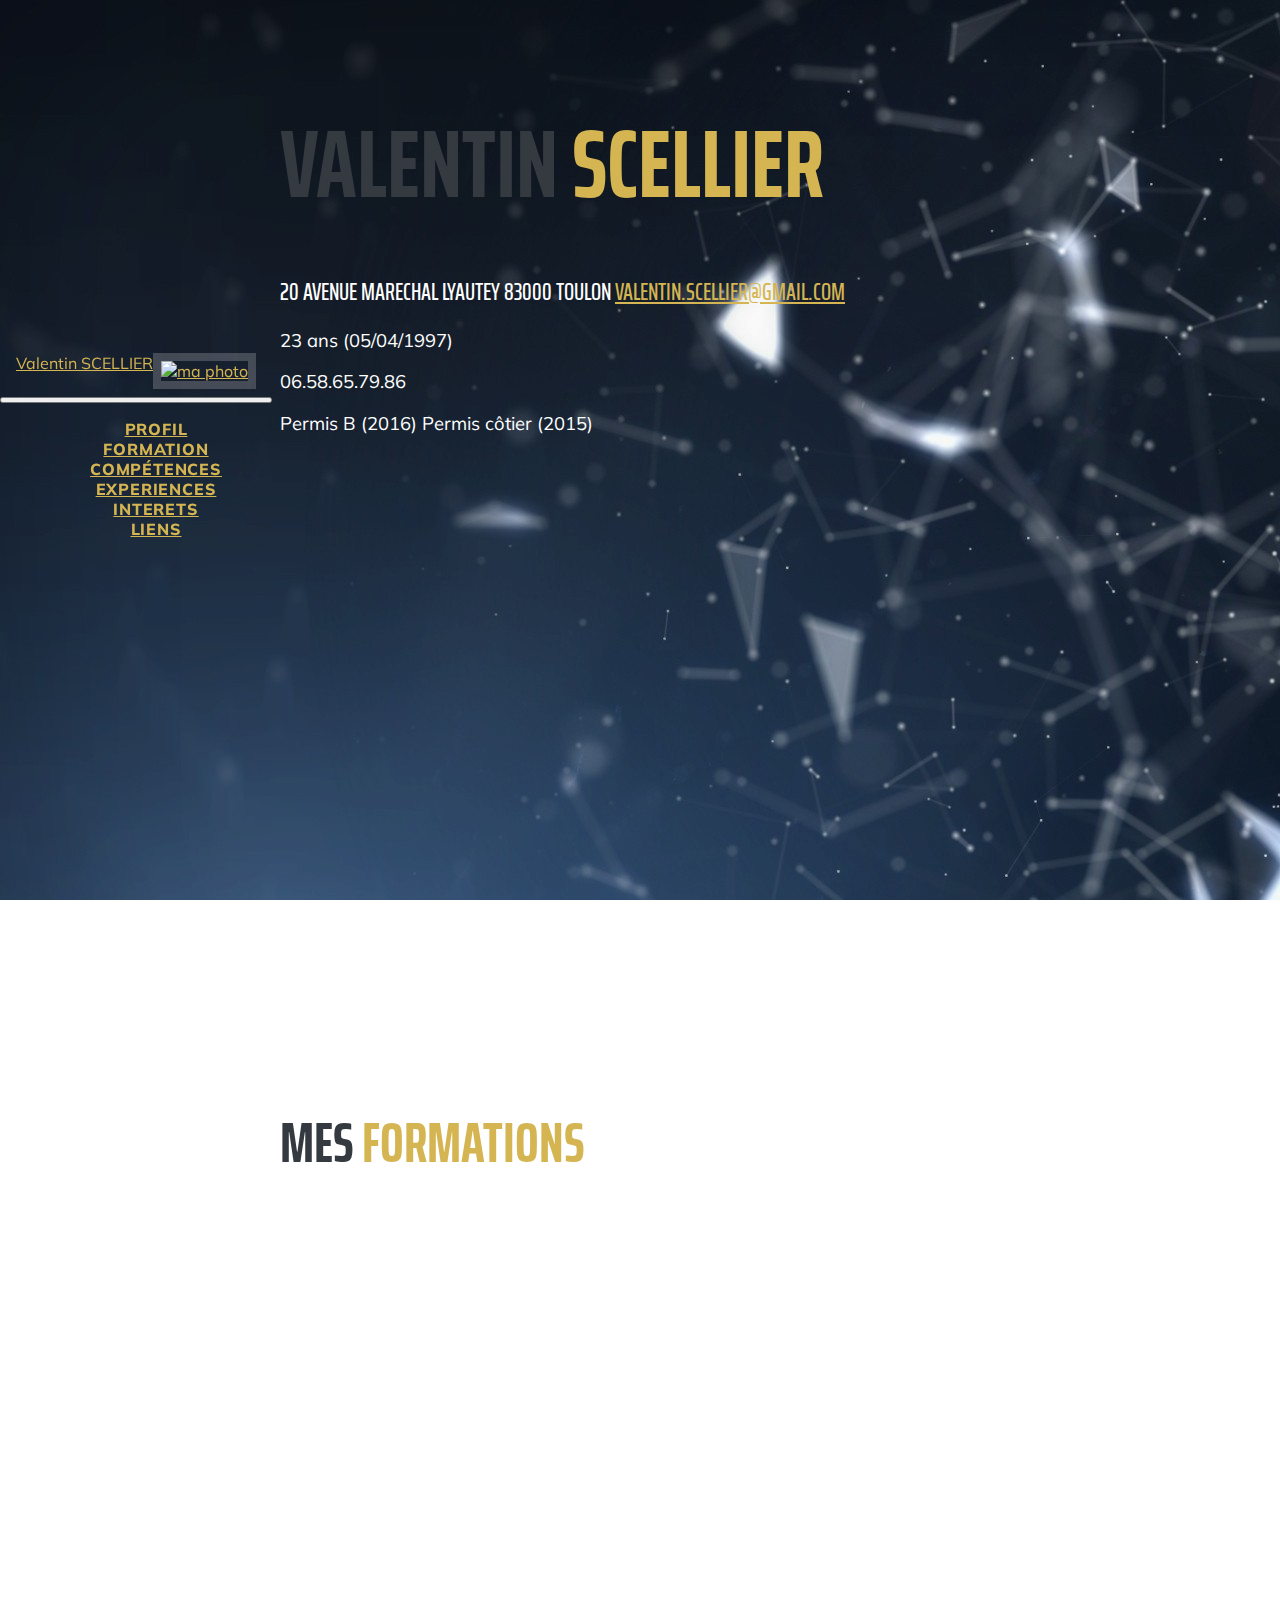
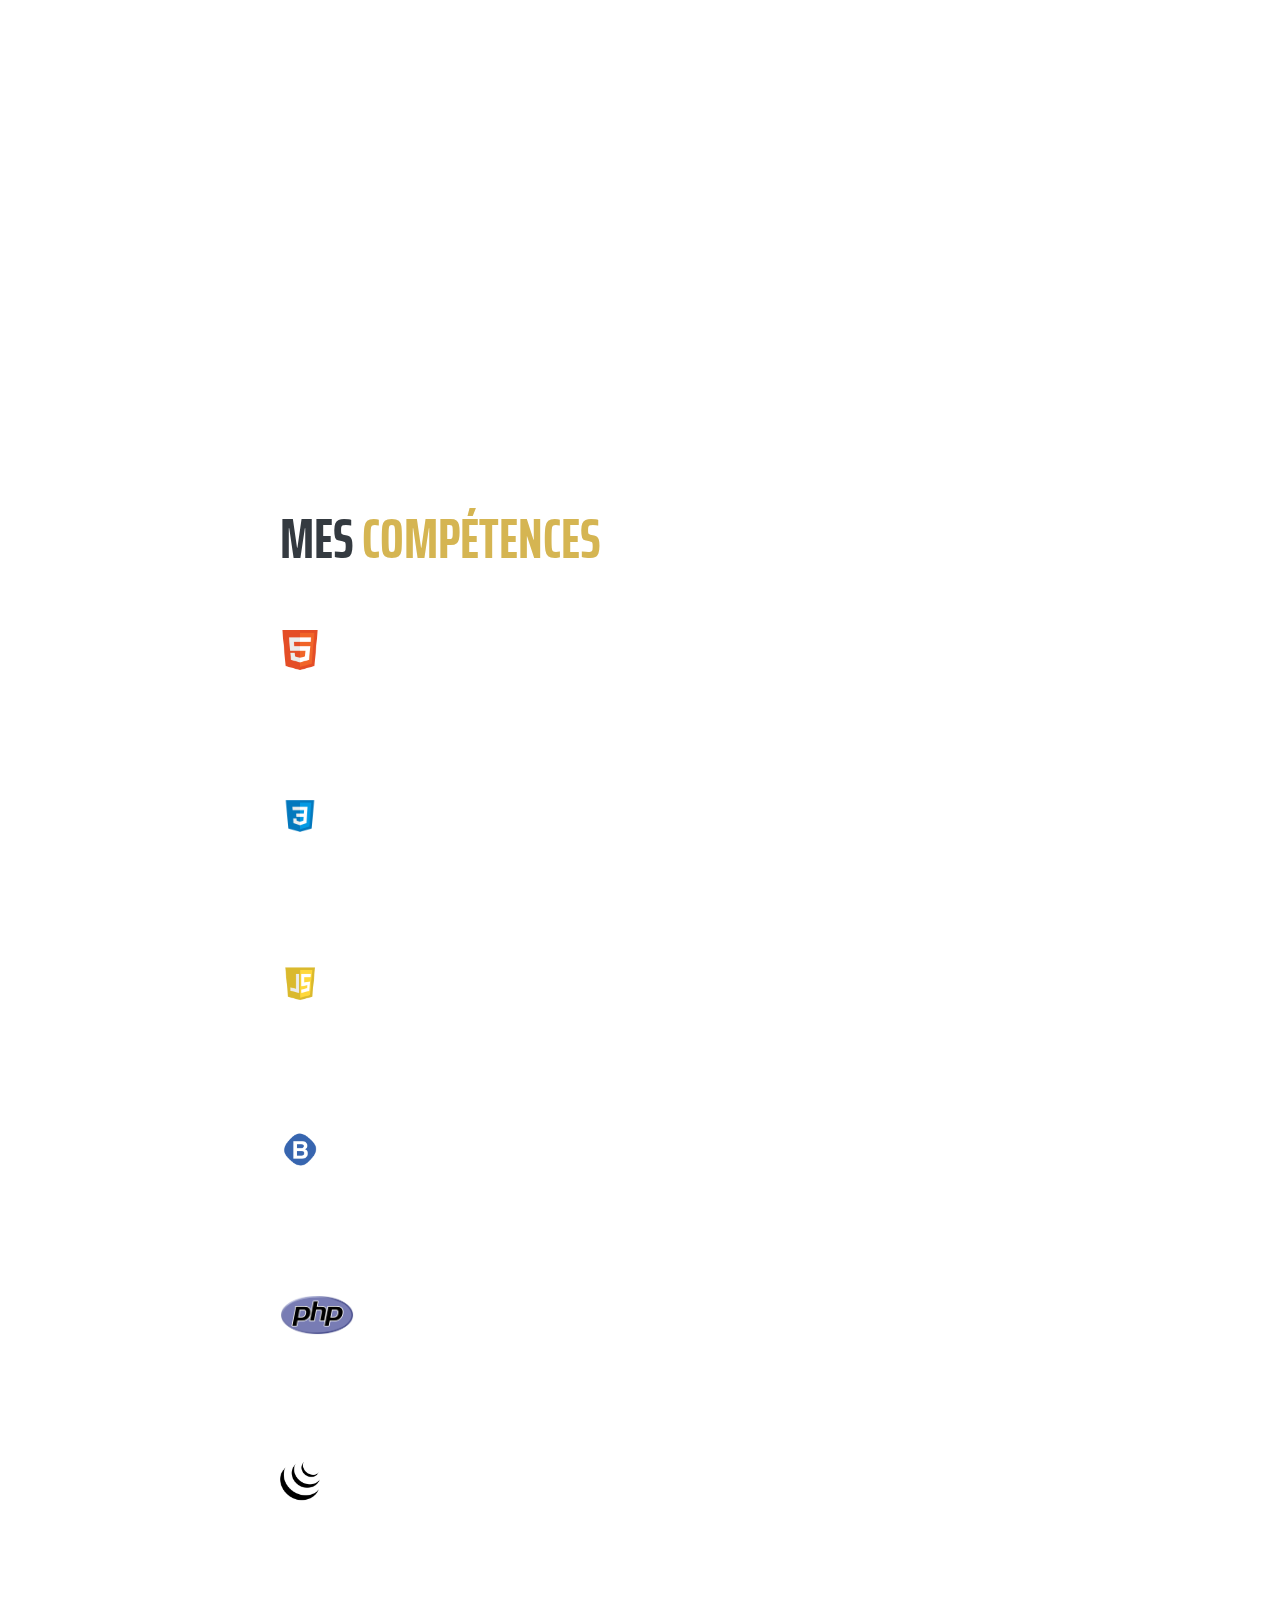
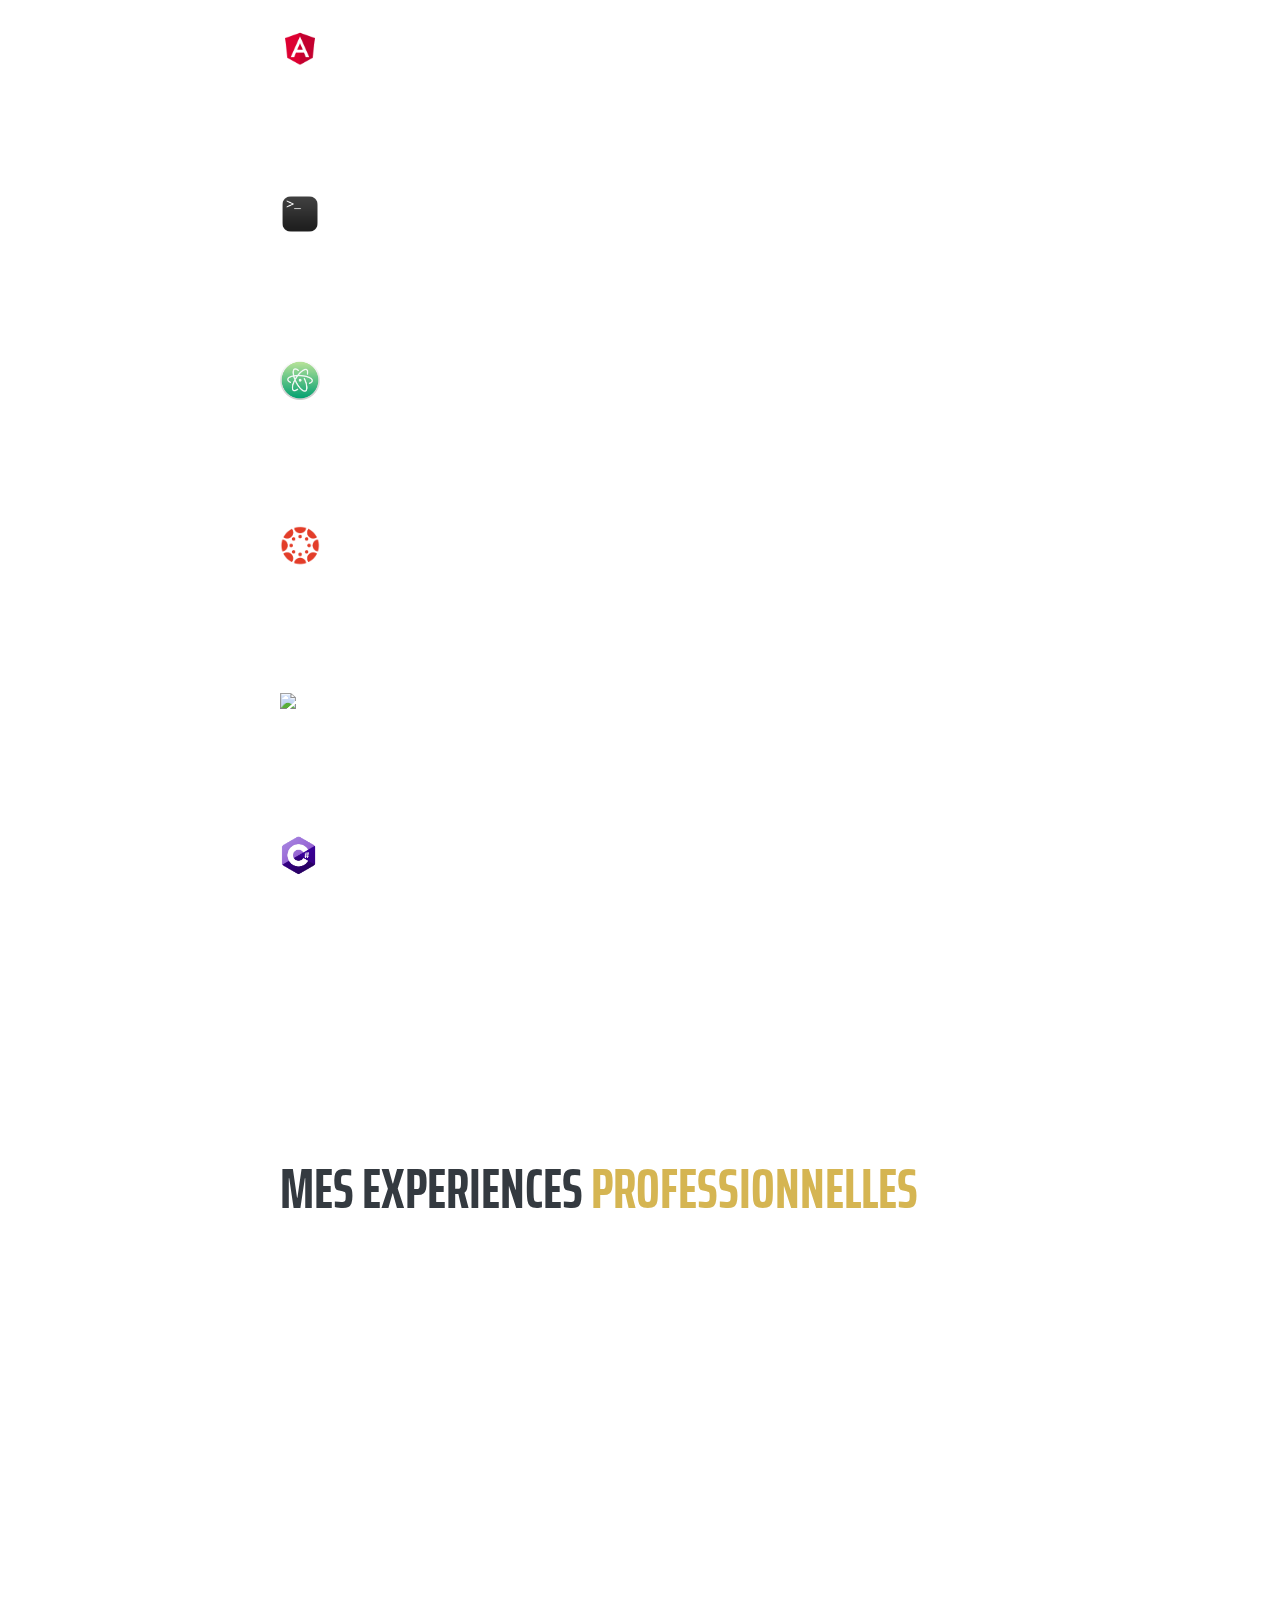
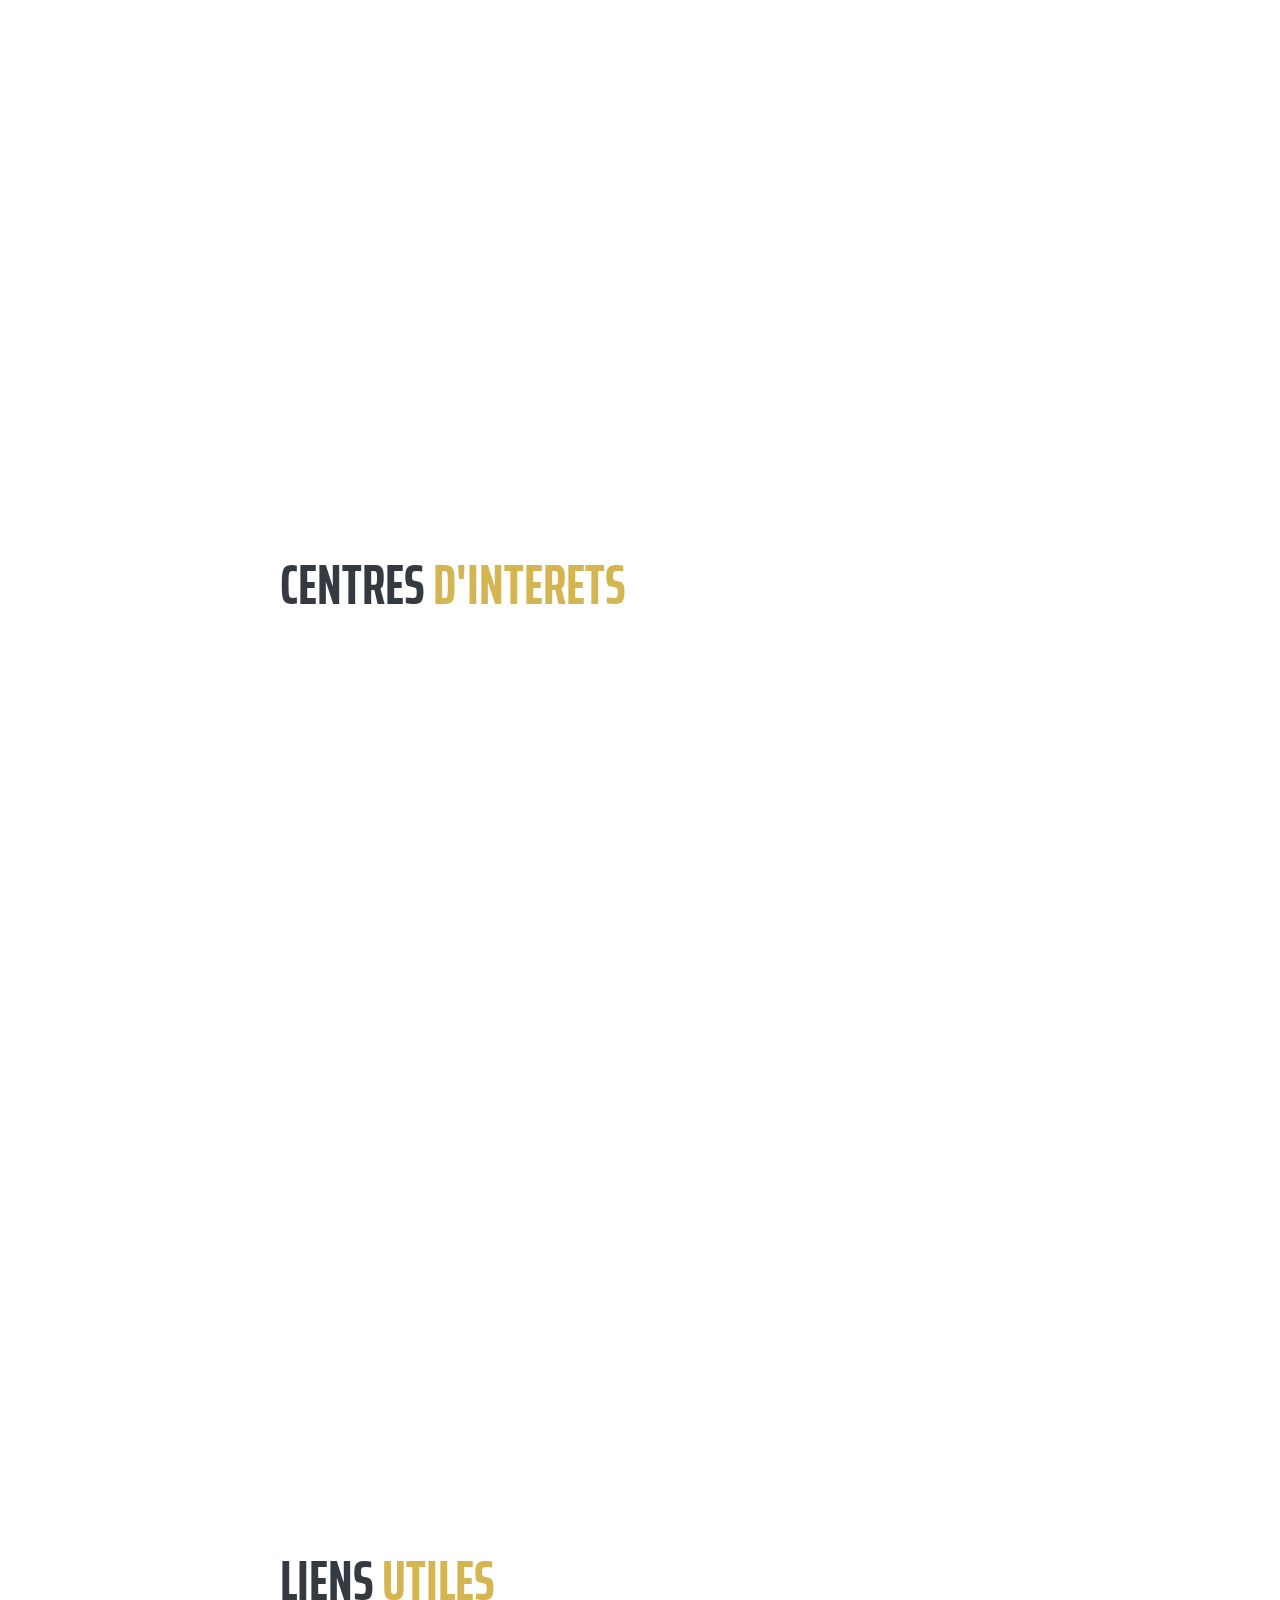
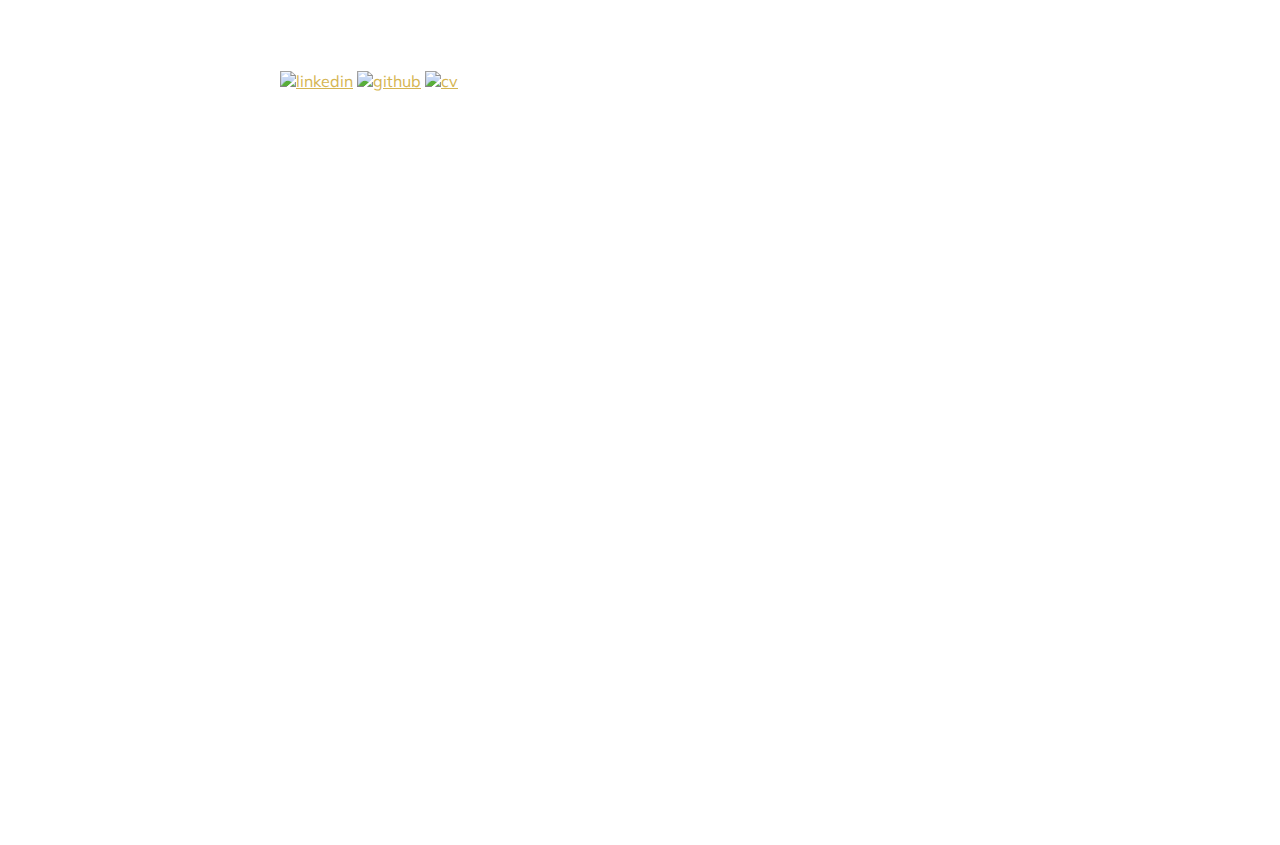
==== commit 1a1f2681: "maj" ====
--- a/index.html
+++ b/index.html
@@ -54,7 +54,7 @@
         <div class="subheading mb-5">20 avenue marechal Lyautey 83000 Toulon
           <a href="mailto:valentin.scellier@gmail.com"> valentin.scellier@gmail.com</a>
         </div>
-        <p class="lead mb-5">21 ans (05/04/1997)</p>
+        <p class="lead mb-5">23 ans (05/04/1997)</p>
         <p class="lead mb-5">06.58.65.79.86</p>
         <p class="lead mb-5"> Permis B (2016) Permis côtier (2015)</p>
       </div>
@@ -67,7 +67,7 @@
           <span class="text_color">Formations</span>
         </h2>
         <div class="my-auto">
-          <p class="lead mb-5">2018-2019 : Formation au titre profesionnel Développeur logiciel niveau 3 La Manu Amiens </p>
+          <p class="lead mb-5">2018-2019 : Formation au titre professionnel d'état "Développeur web et web mobile" RNCP 31114 niveau III Amiens(80) </p>
           <p class="lead mb-5">Juillet 2018 : Piscine école 42 Épreuve de selection intensive sur une période d'un mois </p>
           <p class="lead mb-5">2016-2017 : Première année DUT Génie Électrique et Informatique Industrielle Université de Toulon </p>
           <p class="lead mb-5">2015-2016 : ISEN Toulon Cycle Informatique et Réseaux (Prépa Intégrée) </p>
@@ -87,7 +87,6 @@
                 <img src="assets/img/HTML5_Badge_512.png" height="40px" opacity=0.7></img>
                 <h4>HTML.5</h4>
                 <p id="number1" class="number"></p>
-                <p>%</p>
               </div>
             </div>
             <div class="col-4">
@@ -95,7 +94,6 @@
                 <img src="assets/img/css3.png" height="40px"></img>
                 <h4>CSS.3</h4>
                 <p id="number2" class="number"></p>
-                <p>%</p>
               </div>
             </div>
             <div class="col-4">
@@ -103,7 +101,6 @@
                 <img src="assets/img/javascript.png" height="40px"></img>
                 <h4>JavaScript</h4>
                 <p id="number3" class="number"></p>
-                <p>%</p>
               </div>
             </div>
             <div class="col-4">
@@ -111,7 +108,6 @@
                 <img src="assets/img/Bootstrap-512.png" height="40px"></img>
                 <h4>Bootstrap</h4>
                 <p id="number4" class="number"></p>
-                <p>%</p>
               </div>
             </div>
             <div class="col-4">
@@ -119,7 +115,6 @@
                 <img src="assets/img/php.png" height="40px"></img>
                 <h4>PHP</h4>
                 <p id="number5" class="number"></p>
-                <p>%</p>
               </div>
             </div>
             <div class="col-4">
@@ -127,7 +122,6 @@
                 <img src="assets/img/jquery-512.png" height="40px"></img>
                 <h4>JQuery</h4>
                 <p id="number6" class="number"></p>
-                <p>%</p>
               </div>
             </div>
 
@@ -136,7 +130,6 @@
                 <img src="assets/img/Angular_full_color_logo.svg.png" height="40px"></img>
                 <h4>Angular</h4>
                 <p id="number7" class="number"></p>
-                <p>%</p>
               </div>
             </div>
             <div class="col-4">
@@ -144,7 +137,6 @@
                 <img src="assets/img/avatar.png" height="40px"></img>
                 <h4>Lignes de commandes</h4>
                 <p id="number8" class="number"></p>
-                <p>%</p>
               </div>
             </div>
             <div class="col-4">
@@ -152,7 +144,6 @@
                 <img src="assets/img/atom-4-logo-png-transparent.png" height="40px"></img>
                 <h4>Atom</h4>
                 <p id="number9" class="number"></p>
-                <p>%</p>
               </div>
             </div>
 
@@ -161,7 +152,7 @@
                   <img src="assets/img/Canvas-Logo.png" height="40px"></img>
                   <h4>Canvas</h4>
                   <p id="number10" class="number"></p>
-                  <p>%</p>
+
                 </div>
               </div>
               <div class="col-4">
@@ -169,7 +160,7 @@
                   <img src="assets/img/github.png" height="40px"></img>
                   <h4> Git/GitHub</h4>
                   <p id="number11" class="number"></p>
-                  <p>%</p>
+
                 </div>
               </div>
               <div class="col-4">
@@ -177,7 +168,7 @@
                   <img src="assets/img/c.png" height="40px"></img>
                   <h4>C</h4>
                   <p id="number12" class="number"></p>
-                  <p>%</p>
+
                 </div>
               </div>
             </div>
--- a/assets/css/style.css
+++ b/assets/css/style.css
@@ -7,7 +7,9 @@
 body {
   font-family: 'Muli', -apple-system, BlinkMacSystemFont, 'Segoe UI', Roboto, 'Helvetica Neue', Arial, sans-serif, 'Apple Color Emoji', 'Segoe UI Emoji', 'Segoe UI Symbol', 'Noto Color Emoji';
   padding-top: 54px;
-  color: #868e96;
+  color: #ffffff;
+  background-image: url("../img/background.jpg");
+  background-attachment:fixed;
 }
 
 @media (min-width: 992px) {
@@ -101,7 +103,7 @@
     padding: 0.5rem;
   }
   #sideNav .navbar-brand .img-profile {
-    max-width: 10rem;
+    max-width: 11rem;
     max-height: 10rem;
     border: 0.5rem solid rgba(255, 255, 255, 0.2);
   }
@@ -174,3 +176,7 @@
 .number{
   font-size: 25px;
 }
+
+.number:after{
+  content: '%';
+}
